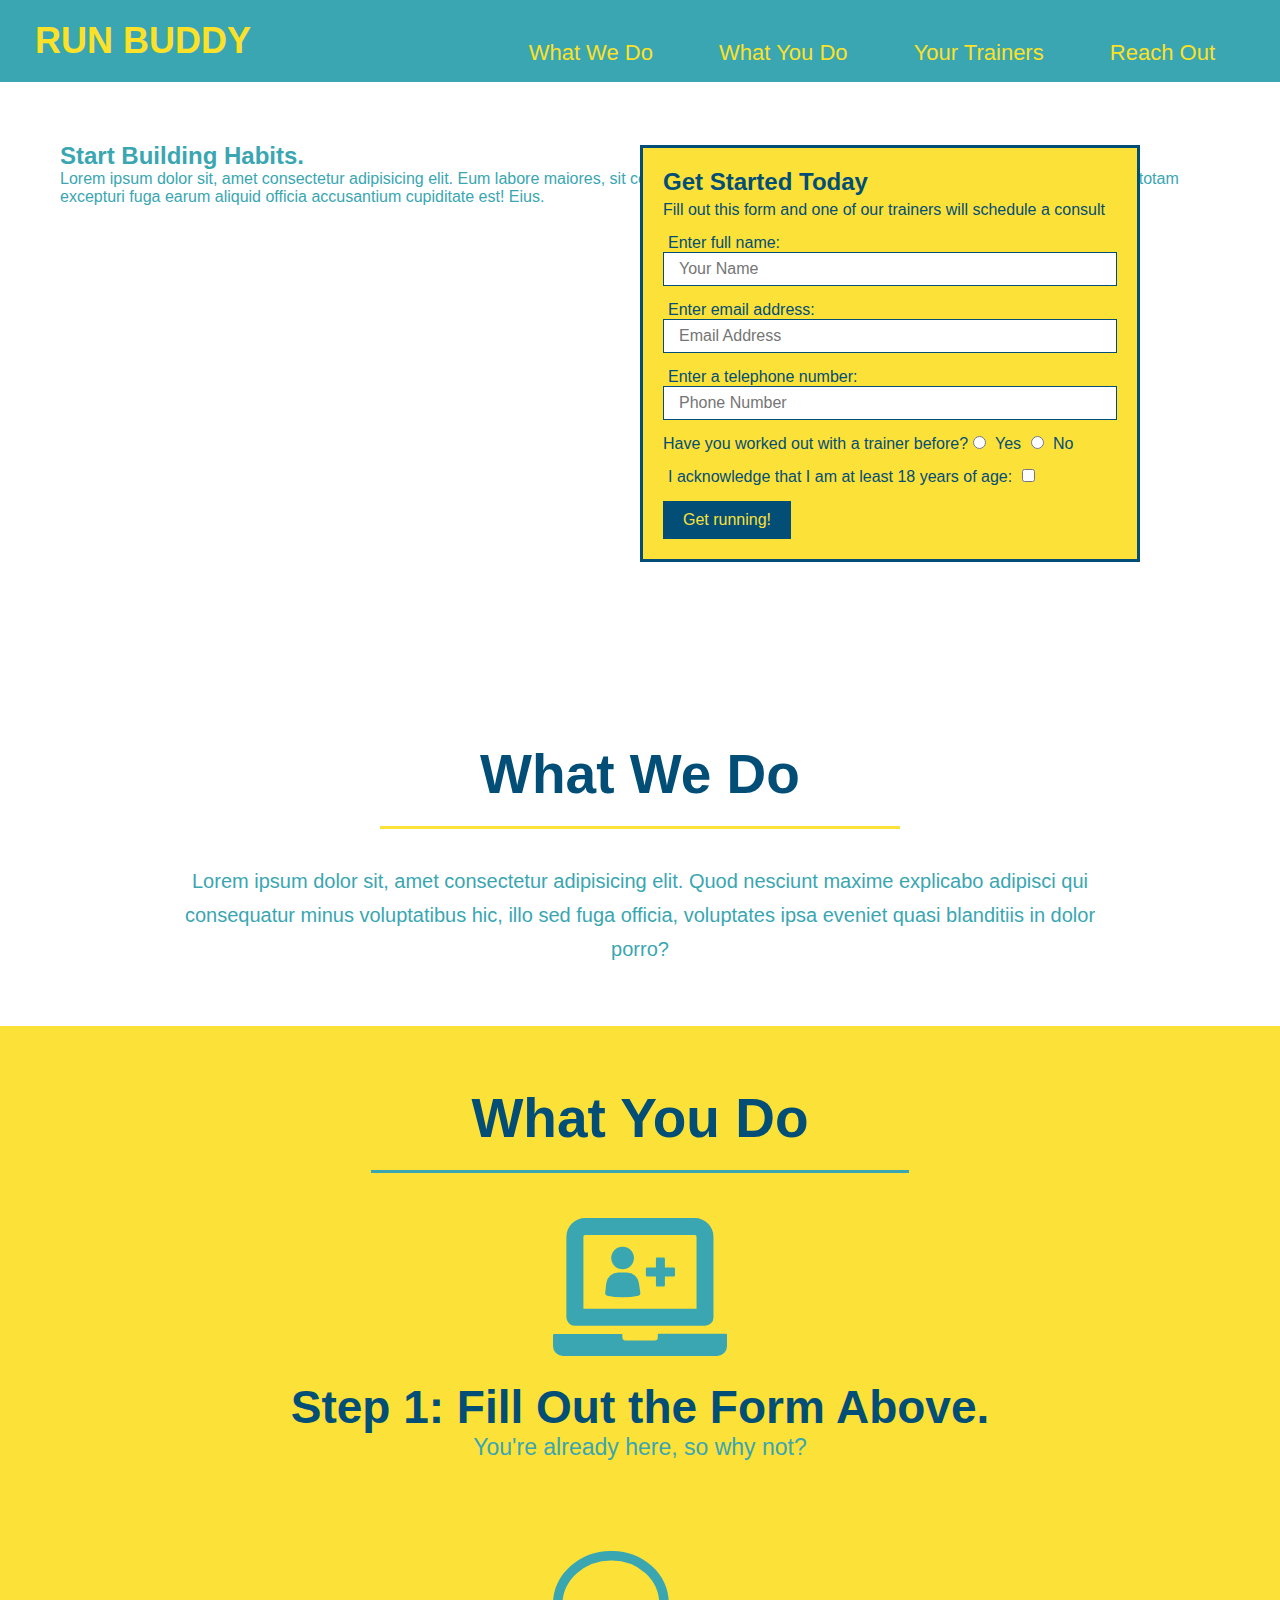
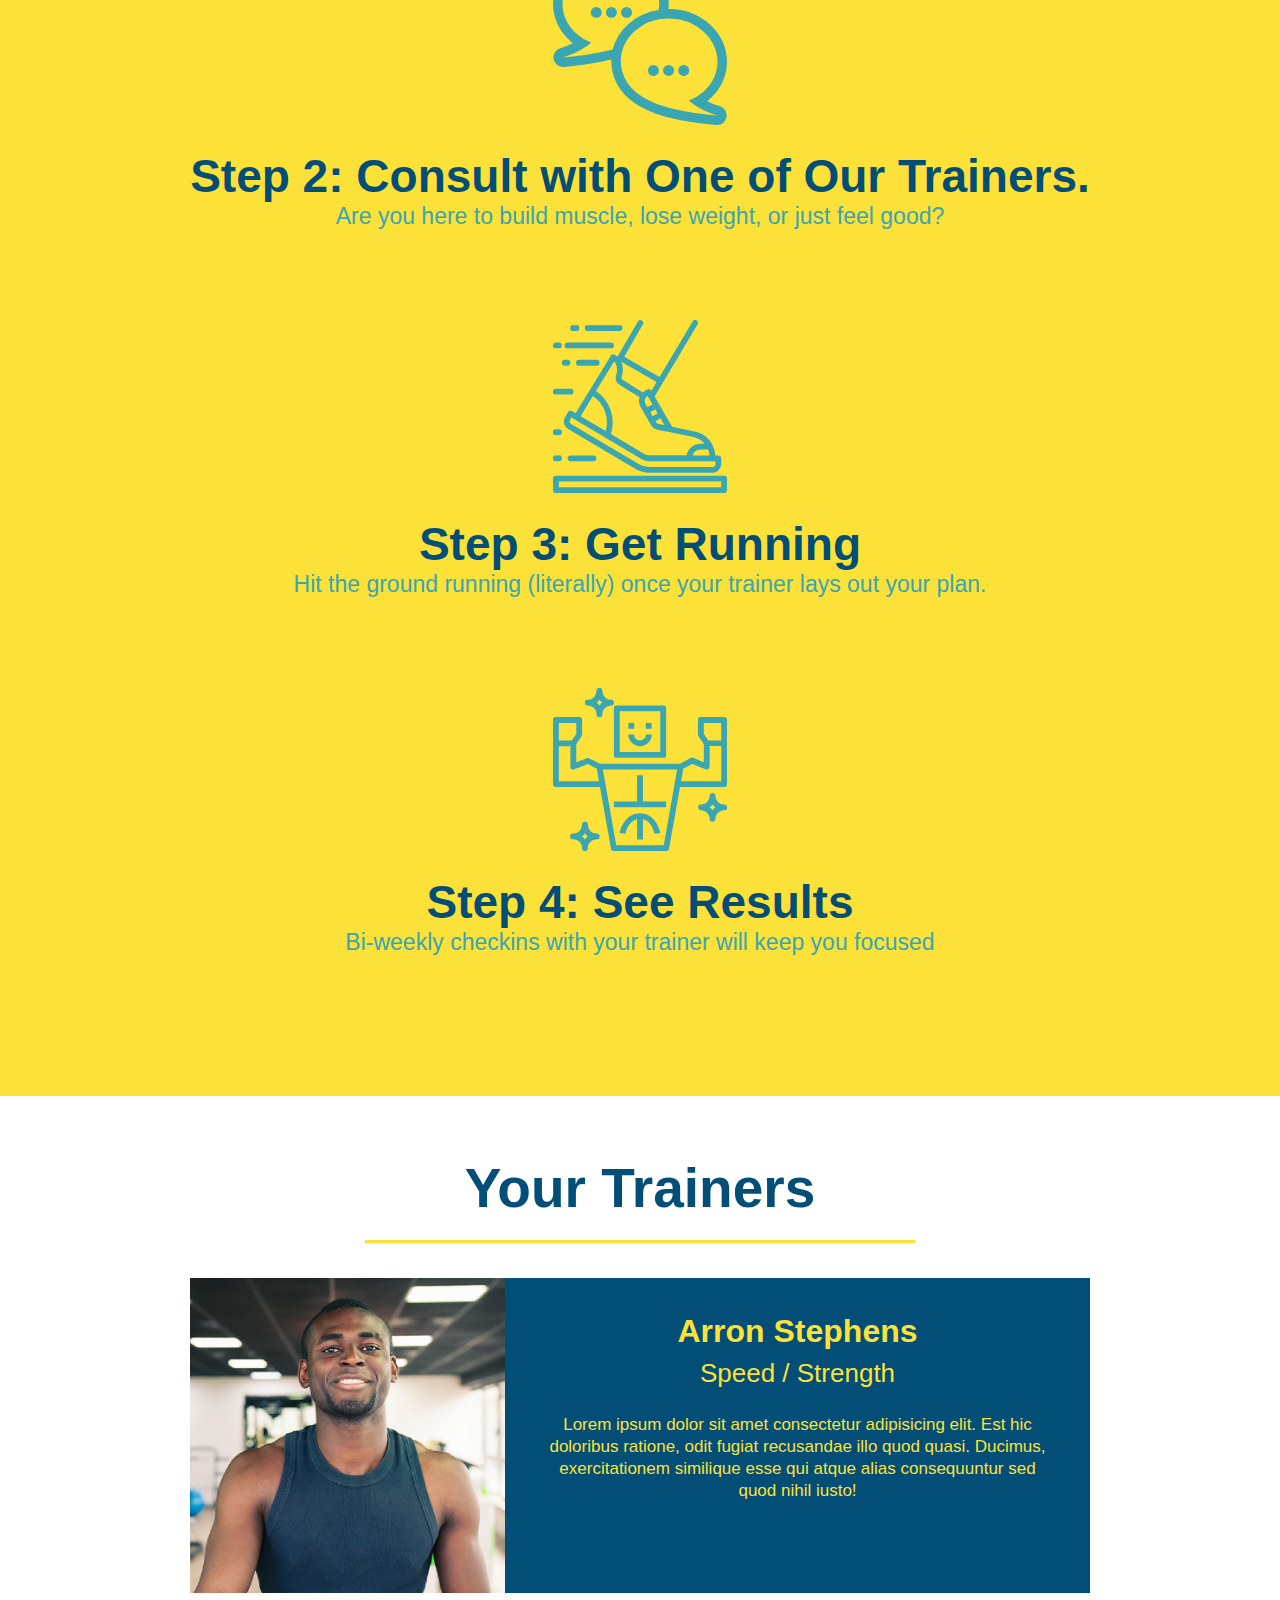
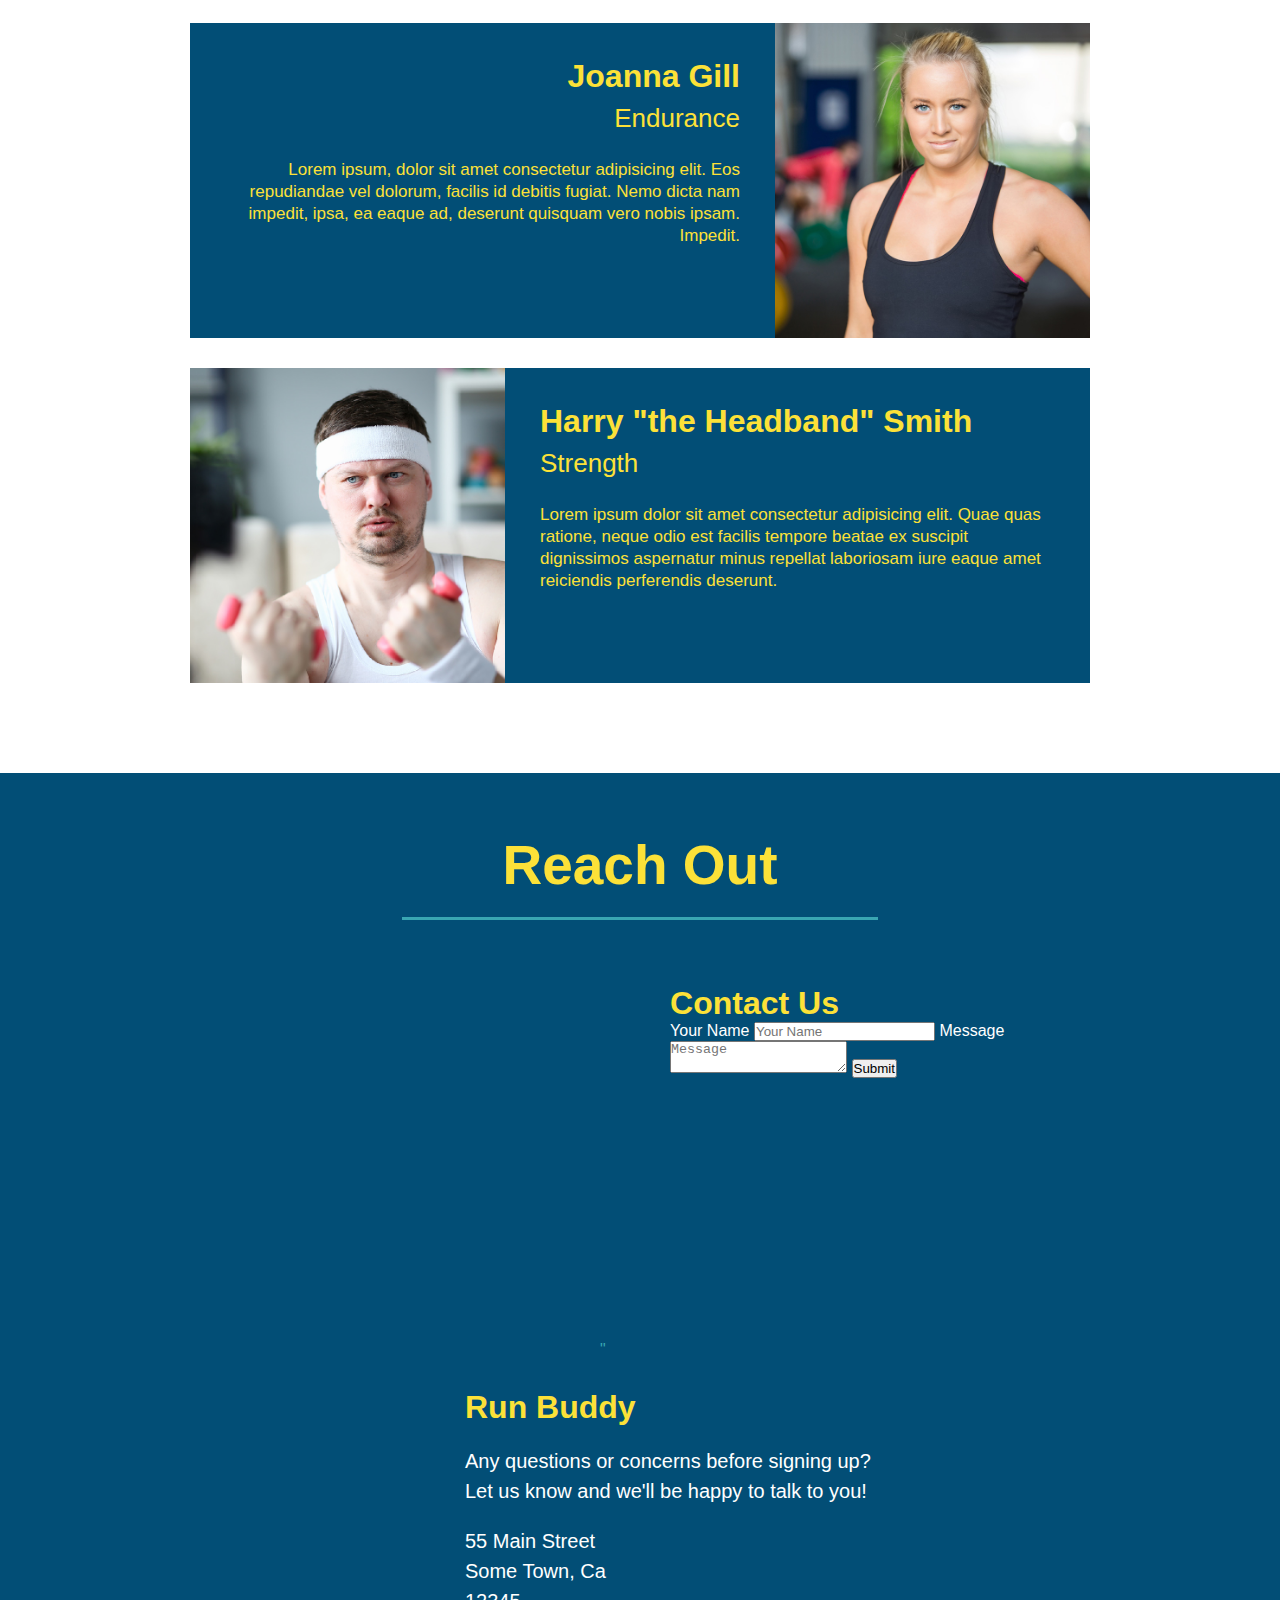
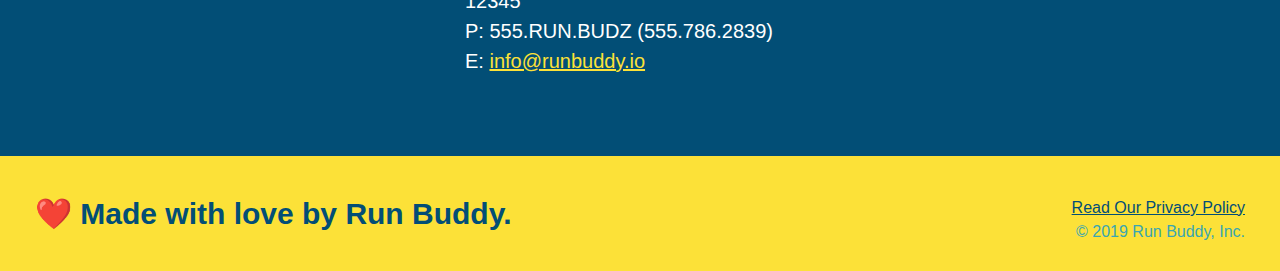
==== index.html @ dce38c67 "add contact form" ====
<!DOCTYPE html>
<html lang="en">   
    <head>
        <link rel="stylesheet" href="style.css"/>
        <meta charset="UTF-8"/>
        <title>Run Buddy</title>
    </head>
    <body>
        <!--navigation-->
        <header>
            
            <h1>
                <a href="/">RUN BUDDY</a>
            </h1>
            <nav>
                <!--unordered list element-->
                <ul>
                    <!--list item element-->
                    <li>
                        <!--anchor element-->
                        <a href="#what-we-do">What We Do</a>
                    </li>
                    <li>
                        <a href ="#what-you-do">What You Do</a>
                    </li>
                    <li>
                        <a href ="#your-trainers">Your Trainers</a>
                    </li>
                    <li>
                        <a href ="#reach-out">Reach Out</a>
                    </li>
                </ul>
            </nav>
        </header>
        <!--hero/jumbotron-->
        <section class="hero">
            <div class="hero-cta">
                <h2>Start Building Habits.</h2>
                <p>
                    Lorem ipsum dolor sit, amet consectetur adipisicing elit. Eum labore maiores, sit consequatur mollitia aut asperiores quis laudantium temporibus minima totam excepturi fuga earum aliquid officia accusantium cupiditate est! Eius.
                </p>
            </div>
           <div class="hero-form">
               <h3>Get Started Today</h3>
               <p>Fill out this form and one of our trainers will schedule a consult</p>
           <!--Add form element-->
                <form>
                    <label for="name">Enter full name:</label>
                    <input type="text" placeholder="Your Name" name="name" id="name" class="form-input"/>
                    <label for="email">Enter email address:</label>
                    <input type="email" placeholder="Email Address" name="email" id="email" class="form-input"/>
                    <label for="phone">Enter a telephone number:</label>
                    <input type="tel" placeholder="Phone Number" name="phone" id="phone" class="form-input"/>
                    <p>
                        Have you worked out with a trainer before?
                        <input type="radio" name="trainer-confirm" id="trainer-yes"/>
                        <label for="trainer-yes">Yes</label>
                        <input type="radio" name="trainer-confirm" id="trainer-no"/>
                        <label for="trainer-no">No</label>
                    </p>
                    <p>
                        <label for="checkbox">
                            I acknowledge that I am at least 18 years of age:
                            </label>
                        <input type="checkbox" name="age-confirm" id="checkbox"/>
                    </p>
                    <button type="submit">
                        Get running!
                    </button>
                </form>
            </div>
        </section>
        <!--end hero-->
      
            <!-- "what we do" section-->
        
            <section id="what-we-do" class="intro">
                <h2 class="section-title primary-border">What We Do</h2> 
                <p>
                    Lorem ipsum dolor sit, amet consectetur adipisicing elit. Quod nesciunt maxime explicabo adipisci qui consequatur minus voluptatibus hic, illo sed fuga officia, voluptates ipsa eveniet quasi blanditiis in dolor porro?
                </p>
            </section>

            <!--"what you do" section -->
            <section id="what-you-do" class="steps">
                <h2 class="section-title secondary-border">What You Do</h2> 
                
                <div>
                    <img src="./assets/step-1.svg" alt=""/>
                    <h3> Step 1: <span>Fill Out the Form Above.</span></h3>
                    <p>You're already here, so why not?</p>
                </div>

                <div>
                    <img src="./assets/step-2.svg" alt=""/>
                    <h3>Step 2: <span>Consult with One of Our Trainers.</span></h3>
                    <p>Are you here to build muscle, lose weight, or just feel good?</p>
                </div>

                <div>
                    <img src="./assets/step-3.svg" alt=""/>
                    <h3>Step 3: <span>Get Running</span></h3>
                    <p>Hit the ground running (literally) once your trainer lays out your plan.</p>
                </div>

                <div>
                    <img src="./assets/step-4.svg" alt=""/>
                    <h3>Step 4: <span>See Results</span></h3>
                    <p>Bi-weekly checkins with your trainer will keep you focused</p>
                </div>
            </section> 
            
            <!--"meet the trainers" section-->
            <section id="your-trainers" class="trainers">
                <h2 class="section-title primary-border">Your Trainers</h2>
            <!--first trainer info-->       
                    <article class="trainer">
                        <img src="assets/trainer-1.jpg" alt="Arron Stephens in his workout clothes, ready to pump iron"/>
                        <div class="trainer-bio">
                            <h3>Arron Stephens</h3>
                            <h4>Speed / Strength</h4>
                            <p>
                                Lorem ipsum dolor sit amet consectetur adipisicing elit. Est hic doloribus ratione, odit fugiat recusandae illo quod quasi. Ducimus, exercitationem similique esse qui atque alias consequuntur sed quod nihil iusto!
                            </p>
                        </div>
                    </article>
            <!--second trainer info-->
            <article class= "trainer">
                <div class="trainer-bio text-right">
                    <h3>Joanna Gill</h3>
                    <h4>Endurance</h4>
                    <p>
                        Lorem ipsum, dolor sit amet consectetur adipisicing elit. Eos repudiandae vel dolorum, facilis id debitis fugiat. Nemo dicta nam impedit, ipsa, ea eaque ad, deserunt quisquam vero nobis ipsam. Impedit.
                    </p>
                </div>
                <img src="assets\trainer-2.jpg" alt="Joanna Gill cooling off after a workout"/>
            </article>
            <!--third trainer info-->
            <article class="trainer">
                <img src="assets/trainer-3.jpg" alt="Harry Smith wearing a headband and lifting comically small pink weights"/>
                <div class="trainer-bio text-left">
                    <h3>Harry "the Headband" Smith</h3>
                    <h4>Strength</h4>
                    <p>
                        Lorem ipsum dolor sit amet consectetur adipisicing elit. Quae quas ratione, neque odio est facilis tempore beatae ex suscipit dignissimos aspernatur minus repellat laboriosam iure eaque amet reiciendis perferendis deserunt.
                    </p>
                </div>
                </article>
            </section> 

            <!--"reach out" section-->
            <section id="reach-out" class="contact">
                <h2 class="section-title secondary-border">Reach Out</h2>
                <div class="contact-info">
                    <iframe 
                    src="https://www.google.com/maps/embed?pb=!1m18!1m12!1m3!1d13211.128289835095!2d-117.5996784687539!3d34.12632845216694!2m3!1f0!2f0!3f0!3m2!1i1024!2i768!4f13.1!3m3!1m2!1s0x80c3365e06929443%3A0x2c8119201c58106f!2s9821%20Yale%20Dr%2C%20Rancho%20Cucamonga%2C%20CA%2091701!5e0!3m2!1sen!2sus!4v1633210076473!5m2!1sen!2sus" 
                    width="400" 
                    height="400" 
                    style="border:0;" 
                    allowfullscreen="" 
                    loading="lazy">
                    </iframe>"
                <div class="contact-form">
                    <h3>Contact Us</h3>
                    <form>
                        <label for="contact-name">Your Name</label>
                        <input type="text" id="contact-name" placeholder="Your Name"/>

                        <label for ="contact-message">Message</label>
                        <textarea id="contact-message" placeholder ="Message"></textarea>

                        <button type="submit">Submit</button>
                    </form>
                </div>
                <div>
                    <h3>Run Buddy</h3>
                    <p>
                        Any questions or concerns before signing up?
                        <br/>
                        Let us know and we'll be happy to talk to you!
                    </p>
                        <address>
                            55 Main Street <br />
                            Some Town, Ca <br />
                            12345 <br />
                            P: 555.RUN.BUDZ (555.786.2839)<br />
                            E: <a href="mailto:info@runbuddy.io">info@runbuddy.io</a>
                        </address>
                    </div>
                </div>
            </section>

        <!--footer-->
        <footer>
            <h2>❤️ Made with love by Run Buddy.</h2>

           <div>
               <a href="./privacy-policy.html">Read Our Privacy Policy</a><br/>
               &copy; 2019 Run Buddy, Inc.
            </div> 
            
        </footer>
    </body>
</html>
---- style.css ----
* {
    margin: 0;
    padding: 0;
    box-sizing: border-box;
}

body {
    font-family: Arial, Helvetica, sans-serif;
    color: #39a6b2
}

header {
    padding: 20px 35px;
    background-color: #39a6b2;
}

header {
    font-weight: bold;
    font-size: 36px;
    color: #fce138;
    margin: 0;
}

header a {
    color: #fce138;
}   

header a {
    text-decoration: none;
    color: #fce128;
}

header nav {
    float: right;
    margin: 7px 0;
}

header nav ul li {
    display: inline;
}

header nav ul li {
    margin: 0 30px;
    font-weight: lighter;
    font-size: 22px;
}

header h1 {
    font-weight: bold;
    font-size: 36px;
    color: #fce138;
    margin: 0;
    display: inline;
}

footer {
    background: #fce138;
    width: 100%; 
    padding: 40px 35px;
}

footer h2 {
    display: inline;
    color: #024e76;
    font-size: 30px;
    margin: 0;
}

footer div {
    float: right;
    line-height: 1.5;
    text-align: right;
}

footer a{
    color: #024e76;
}

section {
    padding: 60px;
   
}

/* hero style start */
.hero {
    background-image: url("../run-buddy/assets/hero-bg.jpg");
    height: 600px;
    background-size: cover;
    background-position: center;
    position: relative;
}
/* hero style end*/ 

.hero-form {
    border: solid 3px #024e76;
    background-color: #fce138;
    padding: 20px;
    width: 500px;
    color: #024e76;
    position:absolute;
    bottom: 120px;
    right: 140px;
}

h3 {
    font-size: 24px;
    margin: 0px;
}

.hero-form p {
    margin: 5px 0 15px 0;
}

.form-input {
    border: 1px solid #024e76;
    display: block;
    padding: 7px 15px;
    font-size: 16px;
    color: #024e76;
    width: 100%;
    margin-bottom: 15px;
}

.hero-form label {
    margin: 0 5px;
}

.hero-form button {
    color: #fce138;
    background-color: #024e76;
    border: none;
    padding: 10px 20px;
    font-size: 16px;
}

.intro {
    text-align: center;
}

.intro p {
    line-height: 1.7;
    color: #39a6b2;
    width: 80%;
    font-size: 20px;
    margin: 0 auto;
}

.steps {
    text-align: center;
    background: #fce138;
}

.section-title {
    font-size: 55px;
    color: #024e76;
    margin-bottom: 35px;
    padding: 0 100px 20px 100px;
    display: inline-block;
    border-bottom: 3px solid;
}

.primary-border {
    border-color: #fce138;
}

.secondary-border {
    border-color: #39a6b2;
}

.steps div {
    margin-bottom: 80px;
}

.steps img {
    width: 15%;
    margin: 10px 0;
}

.steps h3 {
    color: #024e76;
    font-size: 46px;
    margin-top: 10px;
}

.steps p {
    color: #39a6b2;
    font-size: 23px;
}

.steps span {
    font size- 38px;
}

.trainers {
    text-align: center;
}

.trainer {
    width: 900px;
    margin: 0 auto 30px auto;
    background: #024e76;
    color: #fce138;
    overflow: auto;
}

.trainer img {
    width:35%;
    float:left;
}

.trainer-bio {
    padding: 35px;
    float: left;
    width: 65%;
}

.text-left {
    text-align: left;
}

.text-right {
    text-align: right;
}

.trainer-bio h3 {
    font-size: 32px;
    margin-bottom: 8px;
}

.trainer-bio h4 {
    font-weight: lighter;
    font-size: 26px;
    margin-bottom: 25px;
}

.trainer-bio p {
    font-size: 17px;
    line-height: 1.3;
}
/* reach out section */
.contact {
    text-align: center;
    background-color: #024e76;
}

.contact h2 {
    color: #fce138;
}

.contact-info iframe {
    width: 400px;
    height: 400px;
}

.contact-info div {
    width: 410px;
    display: inline-block;
    vertical-align: top;
    text-align: left;
    margin: 30px 0 0 60px;
    color: white;
}

.contact-info h3 {
    color: #fce138;
    font-size: 32px;
}

.contact-info p,
.contact-info address {
    margin: 20px 0;
    line-height: 1.5;
    font-size: 20px;
    font-style: normal;
}

.contact-info a {
    color:#fce138;
}
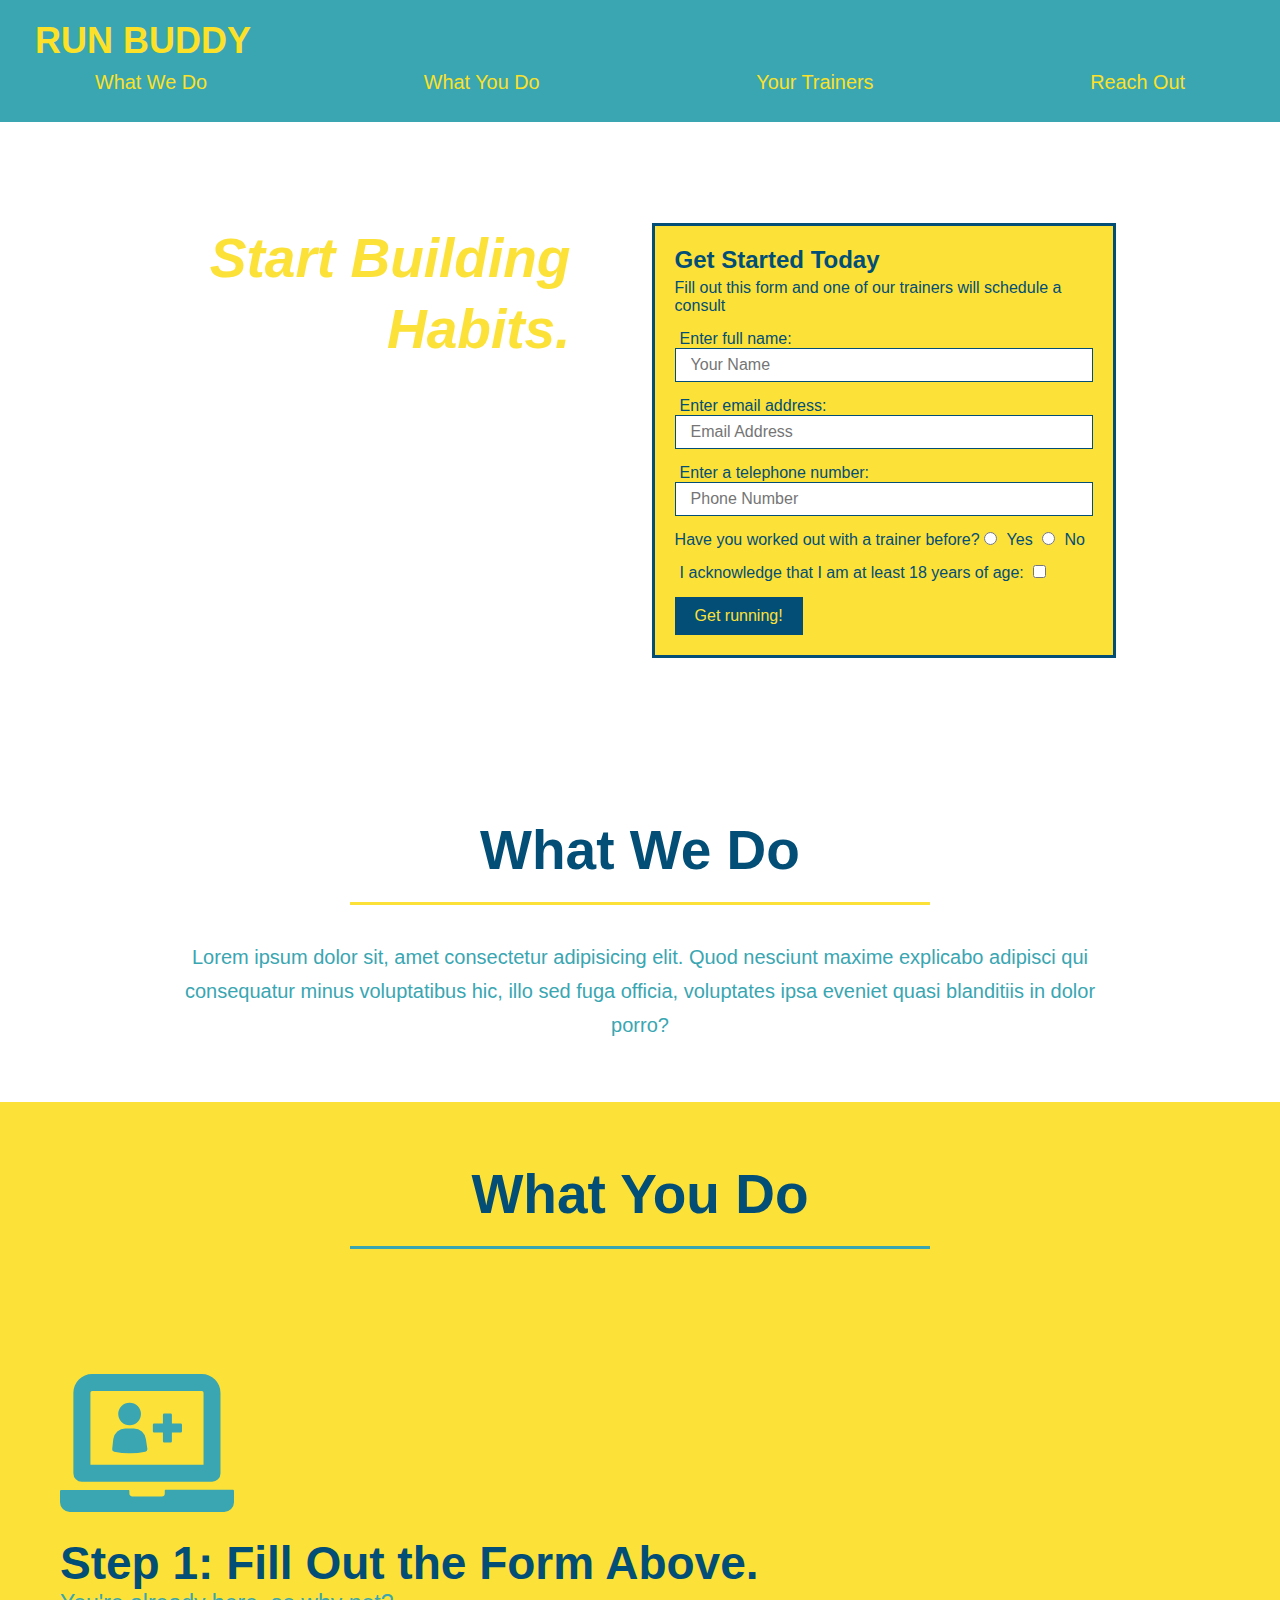
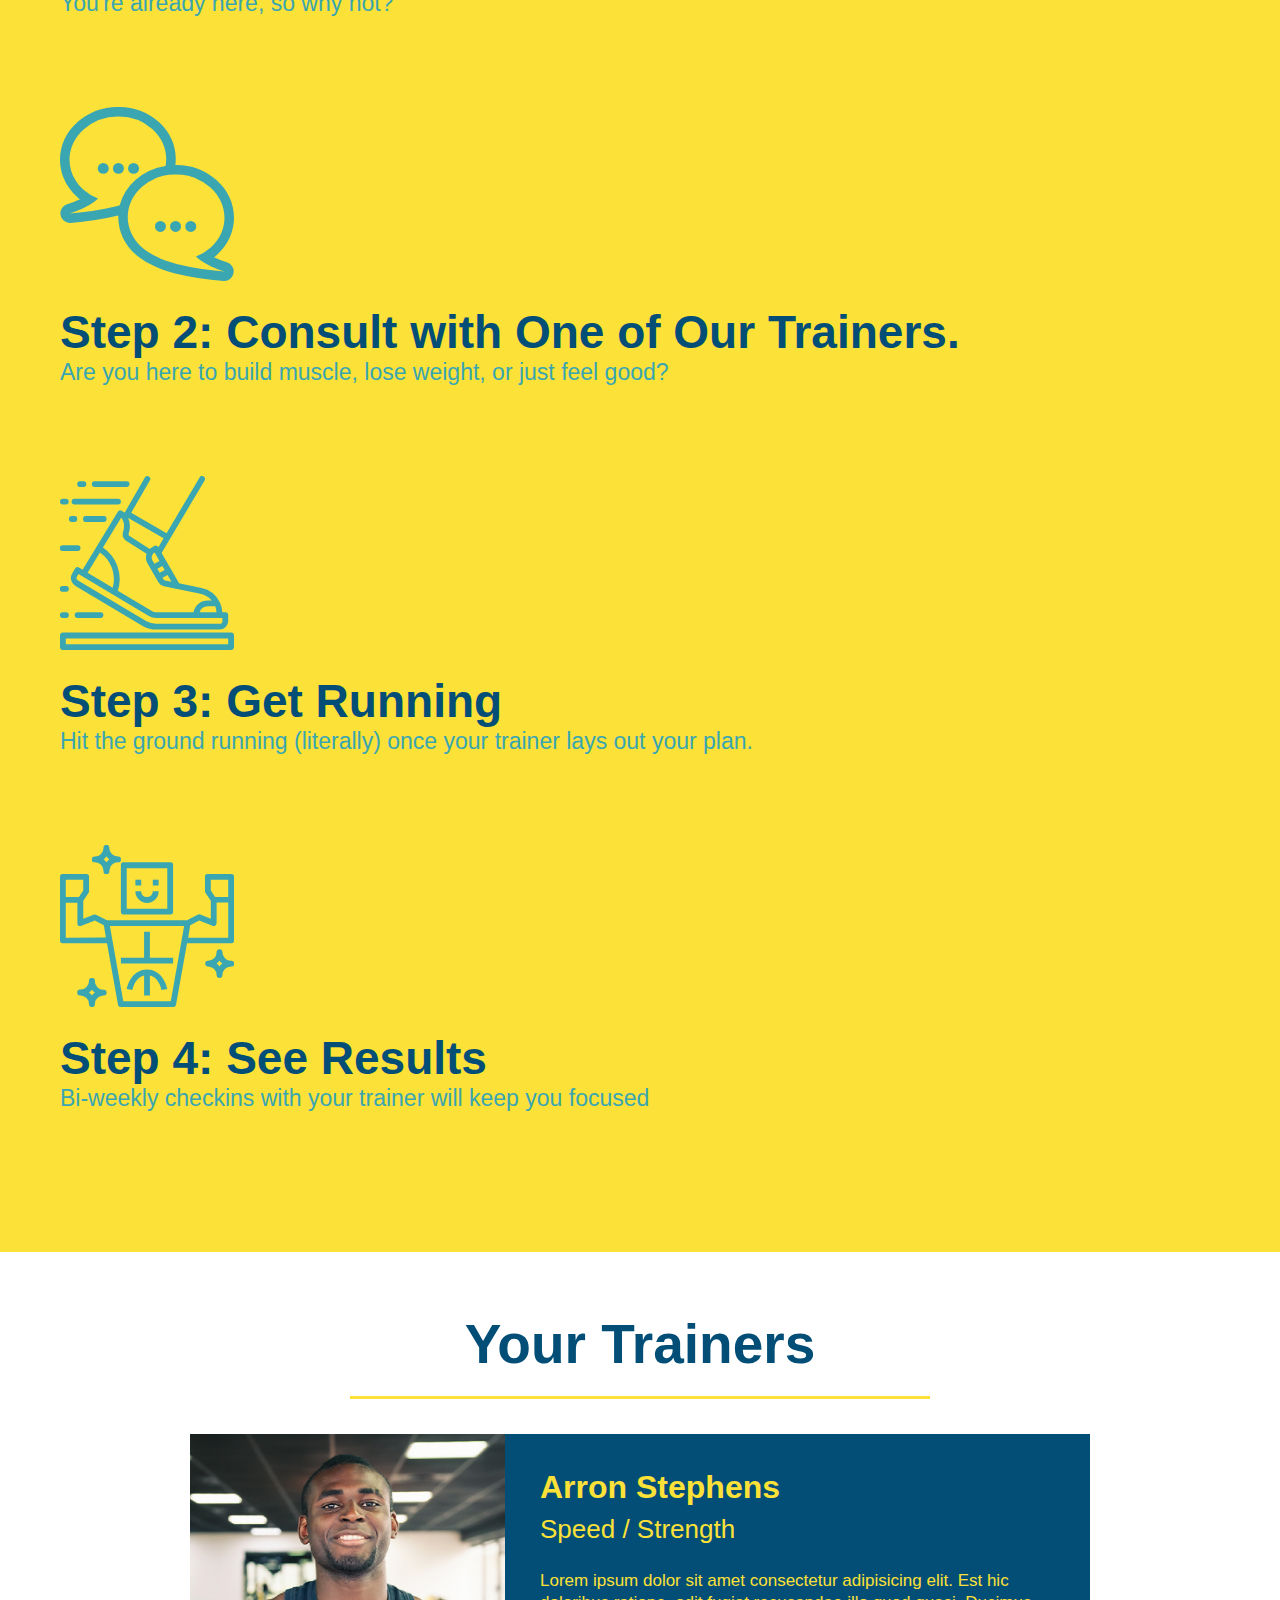
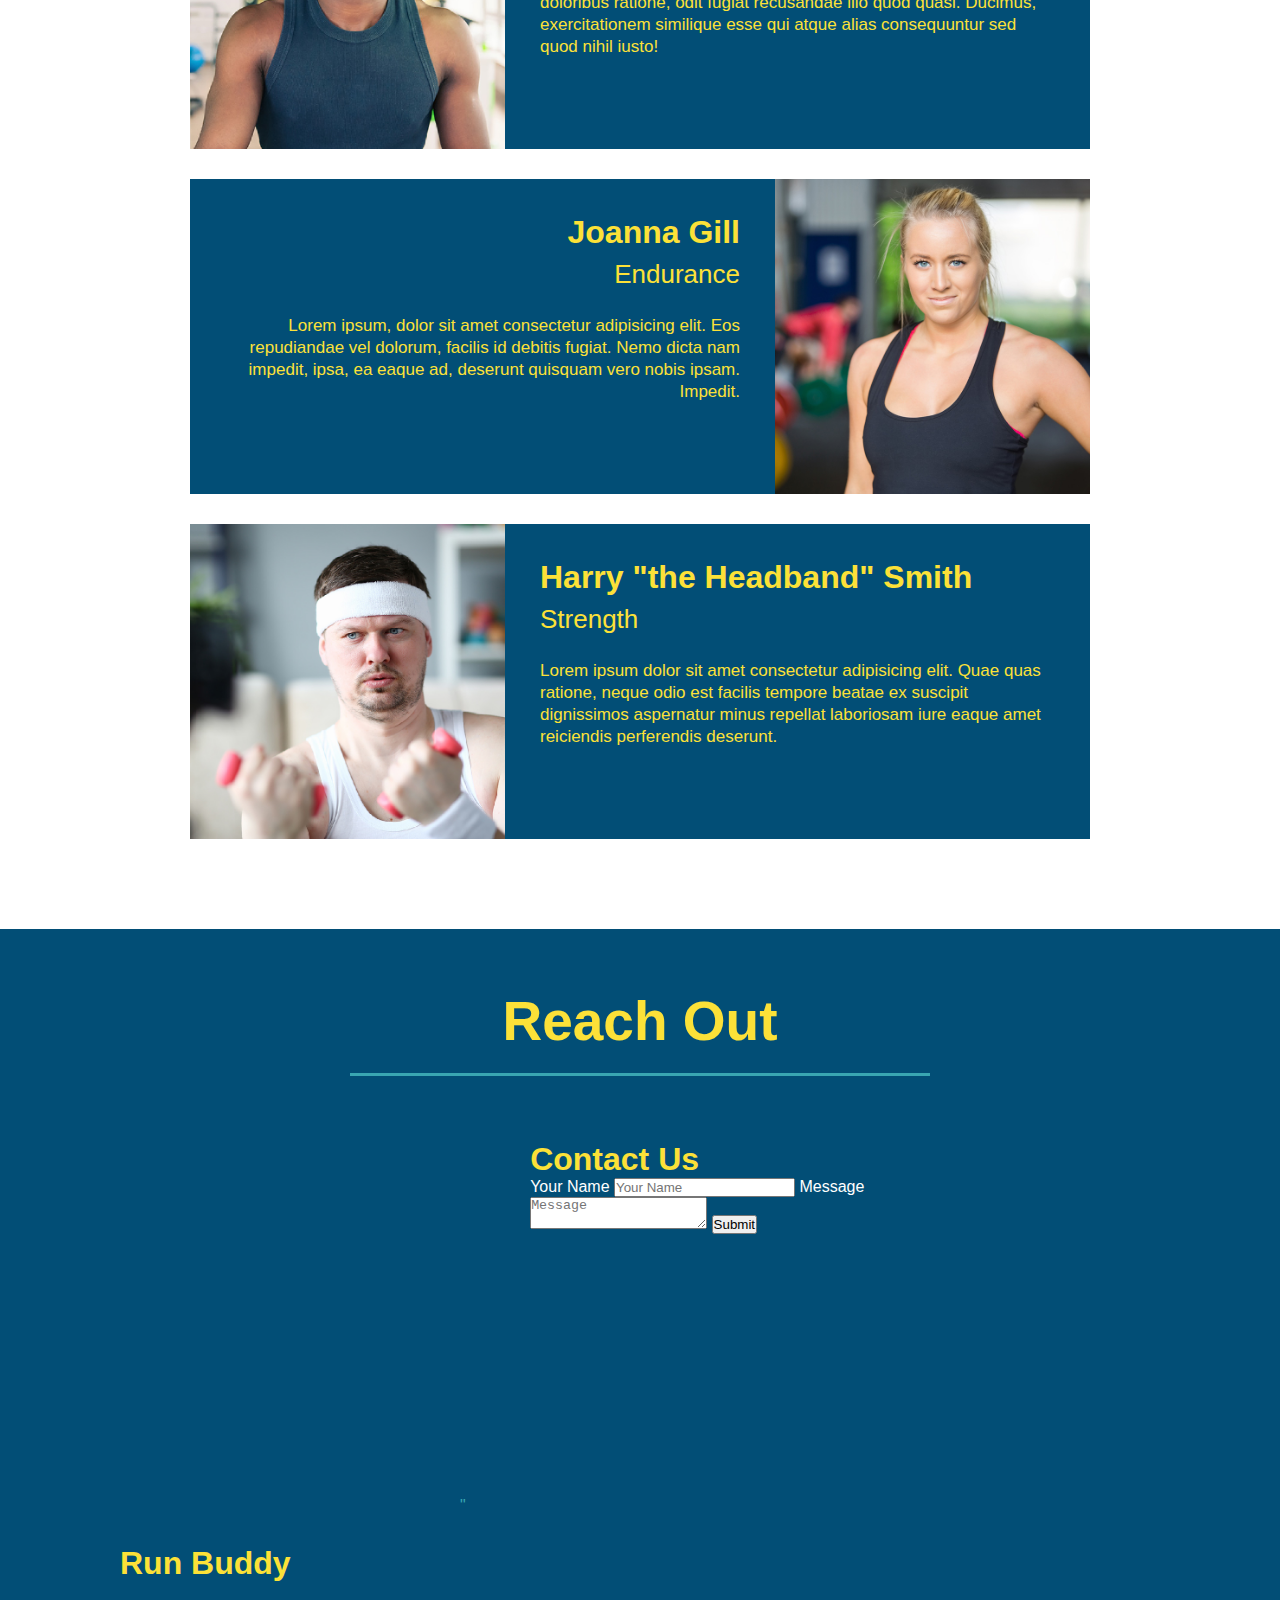
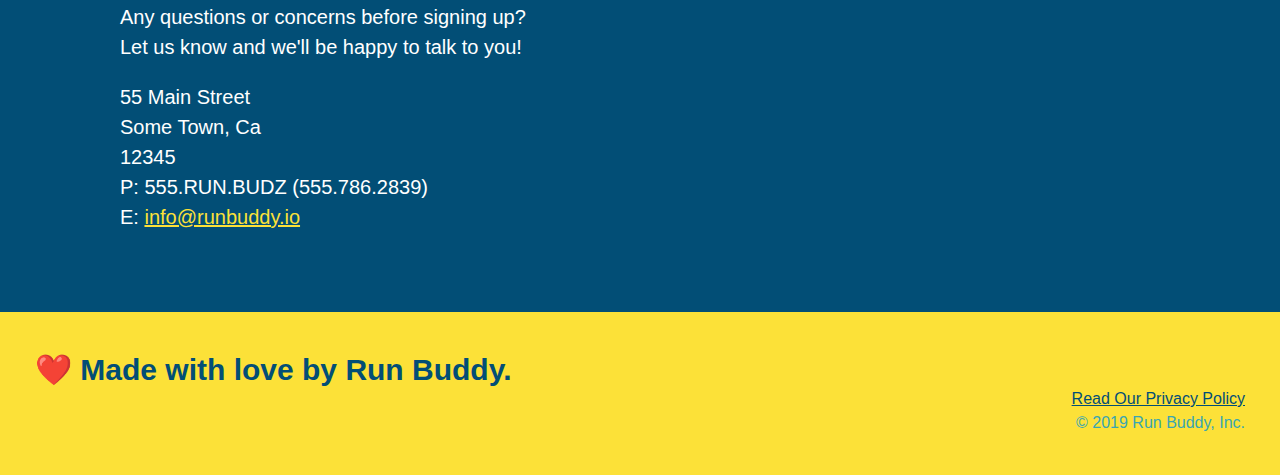
==== commit f78930ae: "add flexbox for h2" ====
--- a/index.html
+++ b/index.html
@@ -35,7 +35,7 @@
         <!--hero/jumbotron-->
         <section class="hero">
             <div class="hero-cta">
-                <h2>Start Building Habits.</h2>
+                    <h2>Start Building Habits.</h2>
                 <p>
                     Lorem ipsum dolor sit, amet consectetur adipisicing elit. Eum labore maiores, sit consequatur mollitia aut asperiores quis laudantium temporibus minima totam excepturi fuga earum aliquid officia accusantium cupiditate est! Eius.
                 </p>
@@ -75,16 +75,21 @@
             <!-- "what we do" section-->
         
             <section id="what-we-do" class="intro">
-                <h2 class="section-title primary-border">What We Do</h2> 
-                <p>
-                    Lorem ipsum dolor sit, amet consectetur adipisicing elit. Quod nesciunt maxime explicabo adipisci qui consequatur minus voluptatibus hic, illo sed fuga officia, voluptates ipsa eveniet quasi blanditiis in dolor porro?
-                </p>
+                <div class="flex-row">
+                    <h2 class="section-title primary-border">What We Do</h2> 
+                </div>
+                <div class="flex-row">
+                    <p>
+                        Lorem ipsum dolor sit, amet consectetur adipisicing elit. Quod nesciunt maxime explicabo adipisci qui consequatur minus voluptatibus hic, illo sed fuga officia, voluptates ipsa eveniet quasi blanditiis in dolor porro?
+                    </p>
+                </div>
             </section>
 
             <!--"what you do" section -->
             <section id="what-you-do" class="steps">
+                <div class="flex-row">
                 <h2 class="section-title secondary-border">What You Do</h2> 
-                
+                </div>
                 <div>
                     <img src="./assets/step-1.svg" alt=""/>
                     <h3> Step 1: <span>Fill Out the Form Above.</span></h3>
@@ -112,7 +117,9 @@
             
             <!--"meet the trainers" section-->
             <section id="your-trainers" class="trainers">
+                <div class="flex-row">
                 <h2 class="section-title primary-border">Your Trainers</h2>
+                </div>
             <!--first trainer info-->       
                     <article class="trainer">
                         <img src="assets/trainer-1.jpg" alt="Arron Stephens in his workout clothes, ready to pump iron"/>
@@ -150,7 +157,9 @@
 
             <!--"reach out" section-->
             <section id="reach-out" class="contact">
-                <h2 class="section-title secondary-border">Reach Out</h2>
+                <div class="flex-row">
+                    <h2 class="section-title secondary-border">Reach Out</h2>
+                </div>
                 <div class="contact-info">
                     <iframe 
                     src="https://www.google.com/maps/embed?pb=!1m18!1m12!1m3!1d13211.128289835095!2d-117.5996784687539!3d34.12632845216694!2m3!1f0!2f0!3f0!3m2!1i1024!2i768!4f13.1!3m3!1m2!1s0x80c3365e06929443%3A0x2c8119201c58106f!2s9821%20Yale%20Dr%2C%20Rancho%20Cucamonga%2C%20CA%2091701!5e0!3m2!1sen!2sus!4v1633210076473!5m2!1sen!2sus" 
--- a/style.css
+++ b/style.css
@@ -12,6 +12,8 @@
 header {
     padding: 20px 35px;
     background-color: #39a6b2;
+    justify-content: space-between;
+    flex-wrap: wrap;
 }
 
 header {
@@ -19,6 +21,7 @@
     font-size: 36px;
     color: #fce138;
     margin: 0;
+    
 }
 
 header a {
@@ -31,12 +34,15 @@
 }
 
 header nav {
-    float: right;
     margin: 7px 0;
 }
 
-header nav ul li {
-    display: inline;
+header nav ul {
+    display: flex;
+    flex-wrap: wrap;
+    justify-content: space-between;
+    align-items: center;
+    list-style: none;
 }
 
 header nav ul li {
@@ -45,12 +51,18 @@
     font-size: 22px;
 }
 
+header nav ul li a {
+    margin: 0 30px;
+    font-weight: lighter;
+    font-size: 1.55vw;
+}
+
 header h1 {
     font-weight: bold;
     font-size: 36px;
     color: #fce138;
     margin: 0;
-    display: inline;
+    display: flex; 
 }
 
 footer {
@@ -60,14 +72,15 @@
 }
 
 footer h2 {
-    display: inline;
+    display: flex;
+    justify-content: space-between;
+    flex-wrap: wrap;    
     color: #024e76;
     font-size: 30px;
     margin: 0;
 }
 
 footer div {
-    float: right;
     line-height: 1.5;
     text-align: right;
 }
@@ -83,11 +96,12 @@
 
 /* hero style start */
 .hero {
-    background-image: url("../run-buddy/assets/hero-bg.jpg");
-    height: 600px;
+    background-image: url("../run-buddy/assets/hero-bg.jpg"); 
     background-size: cover;
     background-position: center;
-    position: relative;
+    display: flex;
+    justify-content: center;
+    flex-wrap: wrap;
 }
 /* hero style end*/ 
 
@@ -95,11 +109,9 @@
     border: solid 3px #024e76;
     background-color: #fce138;
     padding: 20px;
-    width: 500px;
-    color: #024e76;
-    position:absolute;
-    bottom: 120px;
-    right: 140px;
+    color: #024e76;
+    width: 40%;
+    margin: 3.5%;
 }
 
 h3 {
@@ -133,8 +145,19 @@
     font-size: 16px;
 }
 
-.intro {
-    text-align: center;
+.hero-cta {
+    width: 35%;
+    text-align: right;
+    margin: 3.5%;
+    color: #fff;
+    font-size: 18px;
+    line-height: 1.3;
+}
+
+.hero-cta h2 {
+    font-style: italic;
+    font-size: 55px;
+    color: #fce138;
 }
 
 .intro p {
@@ -143,20 +166,21 @@
     width: 80%;
     font-size: 20px;
     margin: 0 auto;
+    text-align: center;
 }
 
 .steps {
-    text-align: center;
     background: #fce138;
 }
 
 .section-title {
     font-size: 55px;
     color: #024e76;
-    margin-bottom: 35px;
-    padding: 0 100px 20px 100px;
-    display: inline-block;
     border-bottom: 3px solid;
+    padding-bottom: 20px;
+    text-align: center;
+    margin: 0 auto 35px auto;
+    width: 50%;
 }
 
 .primary-border {
@@ -192,7 +216,7 @@
 }
 
 .trainers {
-    text-align: center;
+
 }
 
 .trainer {
@@ -239,7 +263,6 @@
 }
 /* reach out section */
 .contact {
-    text-align: center;
     background-color: #024e76;
 }
 
@@ -276,4 +299,8 @@
 
 .contact-info a {
     color:#fce138;
+}
+
+.flex-row {
+    display:flex;
 }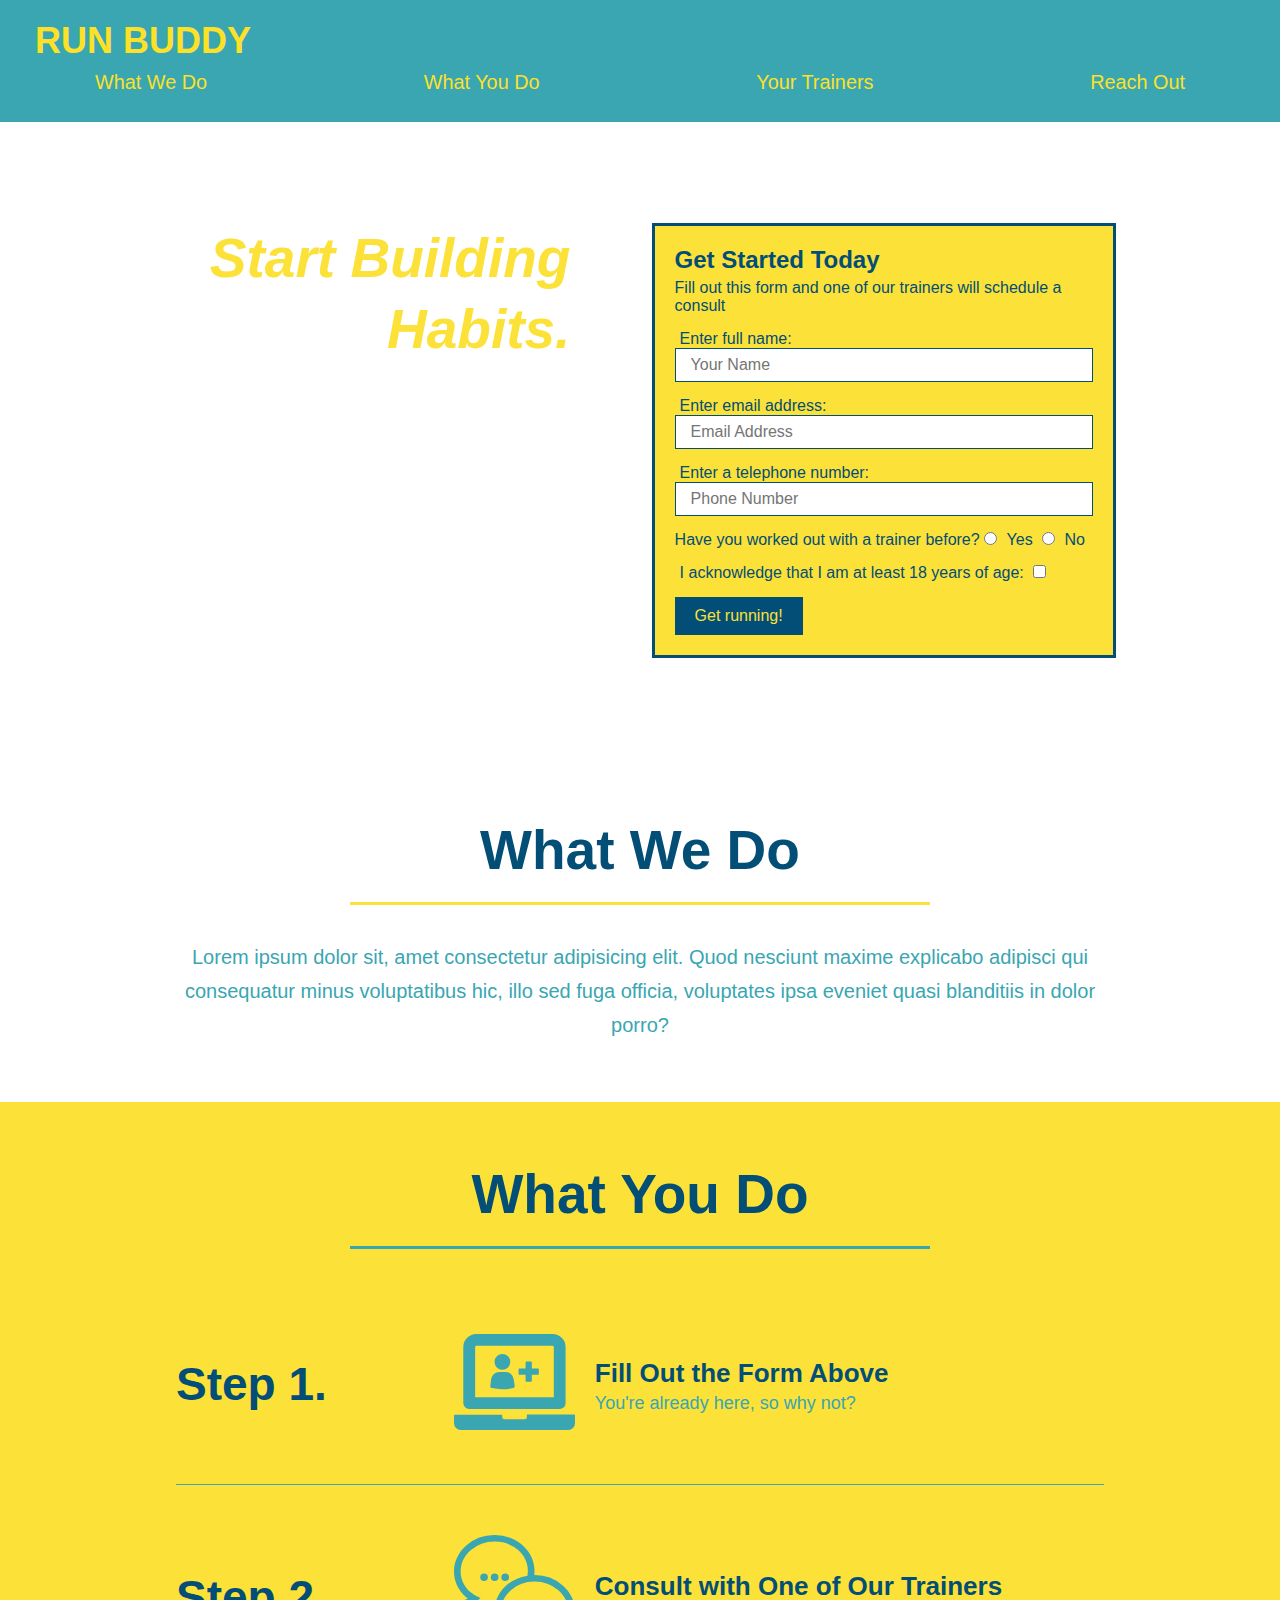
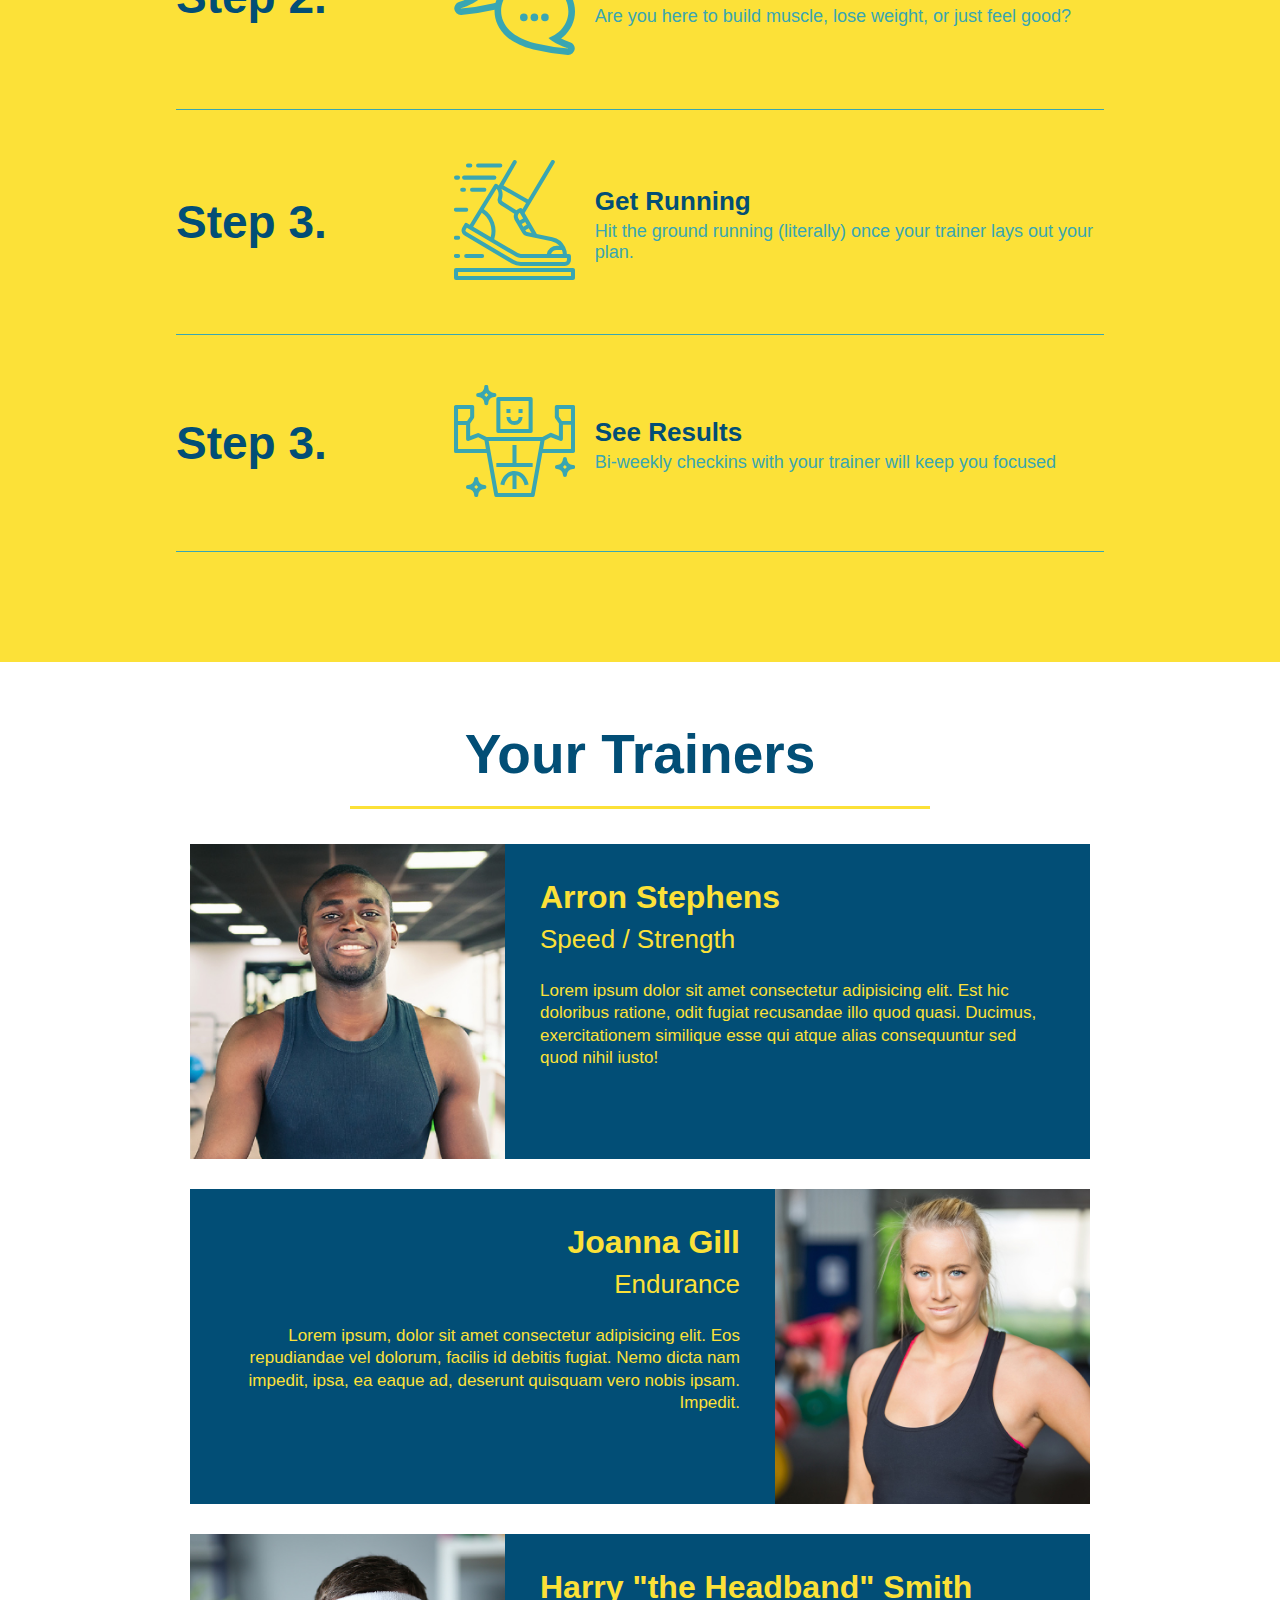
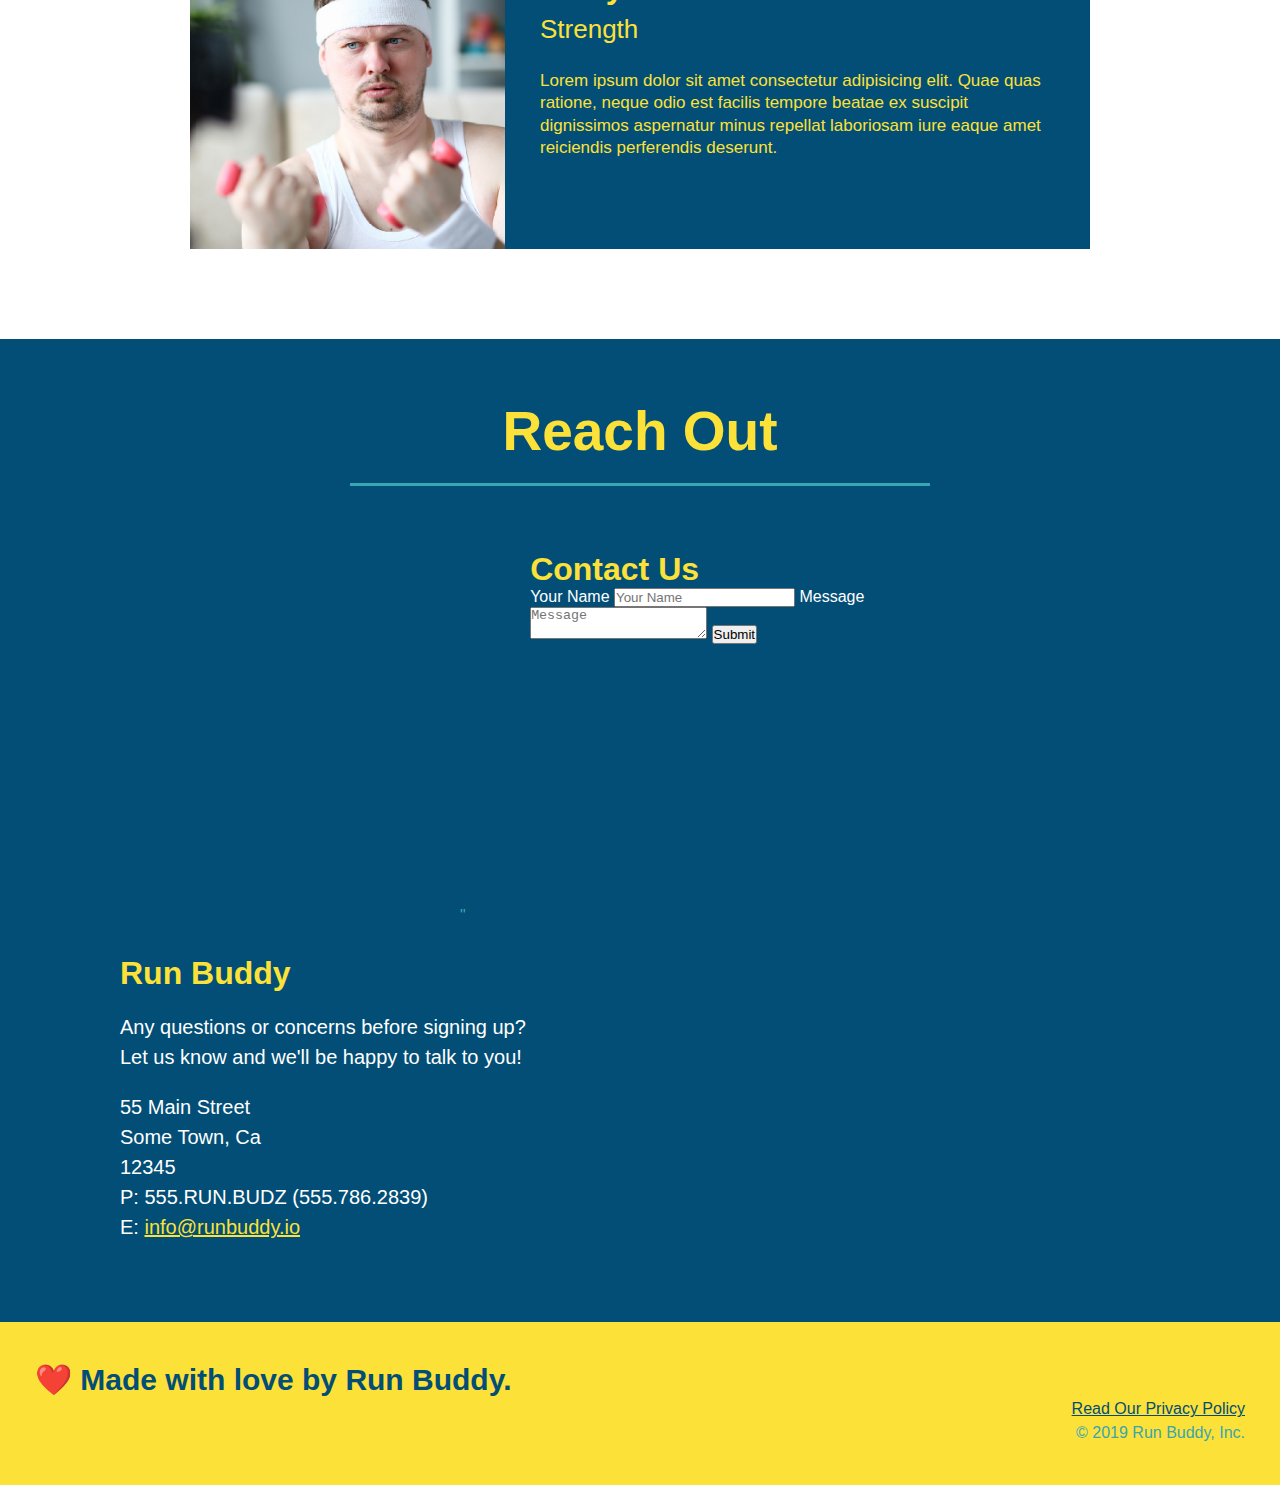
==== commit 8d4cd78f: "add flexbox to the steps" ====
--- a/index.html
+++ b/index.html
@@ -91,28 +91,62 @@
                 <h2 class="section-title secondary-border">What You Do</h2> 
                 </div>
                 <div>
-                    <img src="./assets/step-1.svg" alt=""/>
-                    <h3> Step 1: <span>Fill Out the Form Above.</span></h3>
-                    <p>You're already here, so why not?</p>
-                </div>
-
-                <div>
-                    <img src="./assets/step-2.svg" alt=""/>
-                    <h3>Step 2: <span>Consult with One of Our Trainers.</span></h3>
-                    <p>Are you here to build muscle, lose weight, or just feel good?</p>
-                </div>
-
-                <div>
-                    <img src="./assets/step-3.svg" alt=""/>
-                    <h3>Step 3: <span>Get Running</span></h3>
-                    <p>Hit the ground running (literally) once your trainer lays out your plan.</p>
-                </div>
-
-                <div>
-                    <img src="./assets/step-4.svg" alt=""/>
-                    <h3>Step 4: <span>See Results</span></h3>
-                    <p>Bi-weekly checkins with your trainer will keep you focused</p>
-                </div>
+                    <div class="step">
+                        <h3>Step 1.</h3>
+                        <div class="step-info">
+                        <div class="step-img">
+                             <img src="./assets/step-1.svg" alt=""/>
+                        </div>
+                        <div class="step-text">
+                            <h4>Fill Out the Form Above</h4>
+                            <p>You're already here, so why not?</p>
+                        </div>
+                     </div>
+                  </div>
+                </div>
+                <div>
+                    <div class="step">
+                        <h3>Step 2.</h3>
+                        <div class="step-info">
+                        <div class="step-img">
+                             <img src="./assets/step-2.svg" alt=""/>
+                        </div>
+                        <div class="step-text">
+                            <h4>Consult with One of Our Trainers</h4>
+                            <p>Are you here to build muscle, lose weight, or just feel good?</p>
+                        </div>
+                     </div>
+                  </div>
+                </div>
+
+                <div>
+                    <div class="step">
+                        <h3>Step 3.</h3>
+                        <div class="step-info">
+                        <div class="step-img">
+                             <img src="./assets/step-3.svg" alt=""/>
+                        </div>
+                        <div class="step-text">
+                            <h4>Get Running</h4>
+                            <p>Hit the ground running (literally) once your trainer lays out your plan.</p>
+                        </div>
+                     </div>
+                  </div>
+                </div>
+                <div>
+                    <div class="step">
+                        <h3>Step 3.</h3>
+                        <div class="step-info">
+                        <div class="step-img">
+                             <img src="./assets/step-4.svg" alt=""/>
+                        </div>
+                        <div class="step-text">
+                            <h4>See Results</h4>
+                            <p>Bi-weekly checkins with your trainer will keep you focused</p>
+                        </div>
+                     </div>
+                  </div>
+                 </div>
             </section> 
             
             <!--"meet the trainers" section-->
--- a/style.css
+++ b/style.css
@@ -191,32 +191,52 @@
     border-color: #39a6b2;
 }
 
-.steps div {
-    margin-bottom: 80px;
-}
-
-.steps img {
-    width: 15%;
-    margin: 10px 0;
-}
-
-.steps h3 {
+.step h3 {
     color: #024e76;
     font-size: 46px;
-    margin-top: 10px;
-}
-
-.steps p {
+    flex: 1 30%;
+}
+
+.step-text p {
     color: #39a6b2;
-    font-size: 23px;
-}
-
-.steps span {
-    font size- 38px;
-}
-
-.trainers {
-
+    font-size: 18px;
+}
+
+.step-text h4 {
+    font-size: 26px;
+    line-height: 1.5;
+    color: #024e76;
+}
+
+.step {
+    margin: 50px auto;
+    padding-bottom: 50px;
+    width: 80%;
+    border-bottom: 1px solid #39a6b2;
+    display: flex;
+    flex-wrap: wrap;
+    align-items: center;
+    justify-content: space-between;
+}
+
+.step-info {
+    flex: 2 70%;
+    display: flex;
+    flex-wrap: wrap;
+    align-items: center;
+}
+
+.step-img {
+    flex: 1 12%;
+    margin-right: 20px;
+}
+
+.step-text {
+    flex: 12;
+}
+
+.step-img img {
+    max-width: 100%;
 }
 
 .trainer {
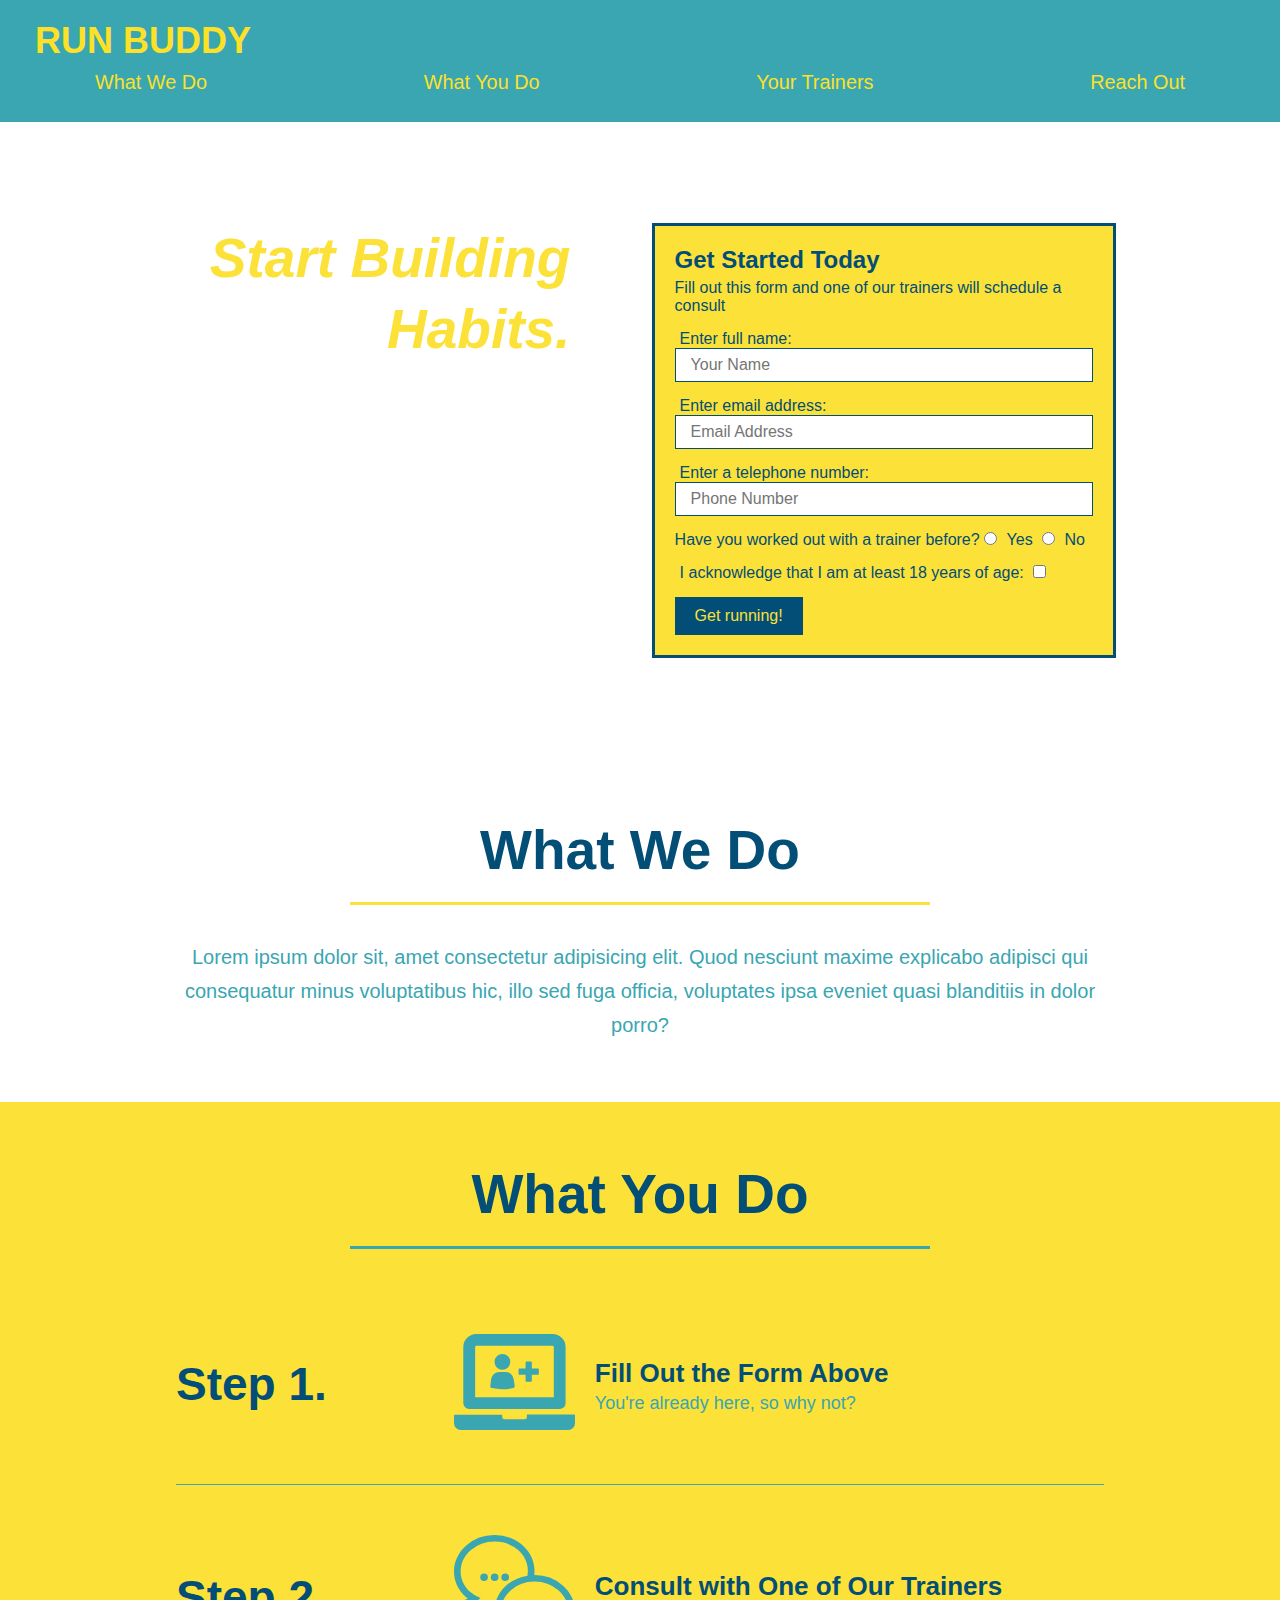
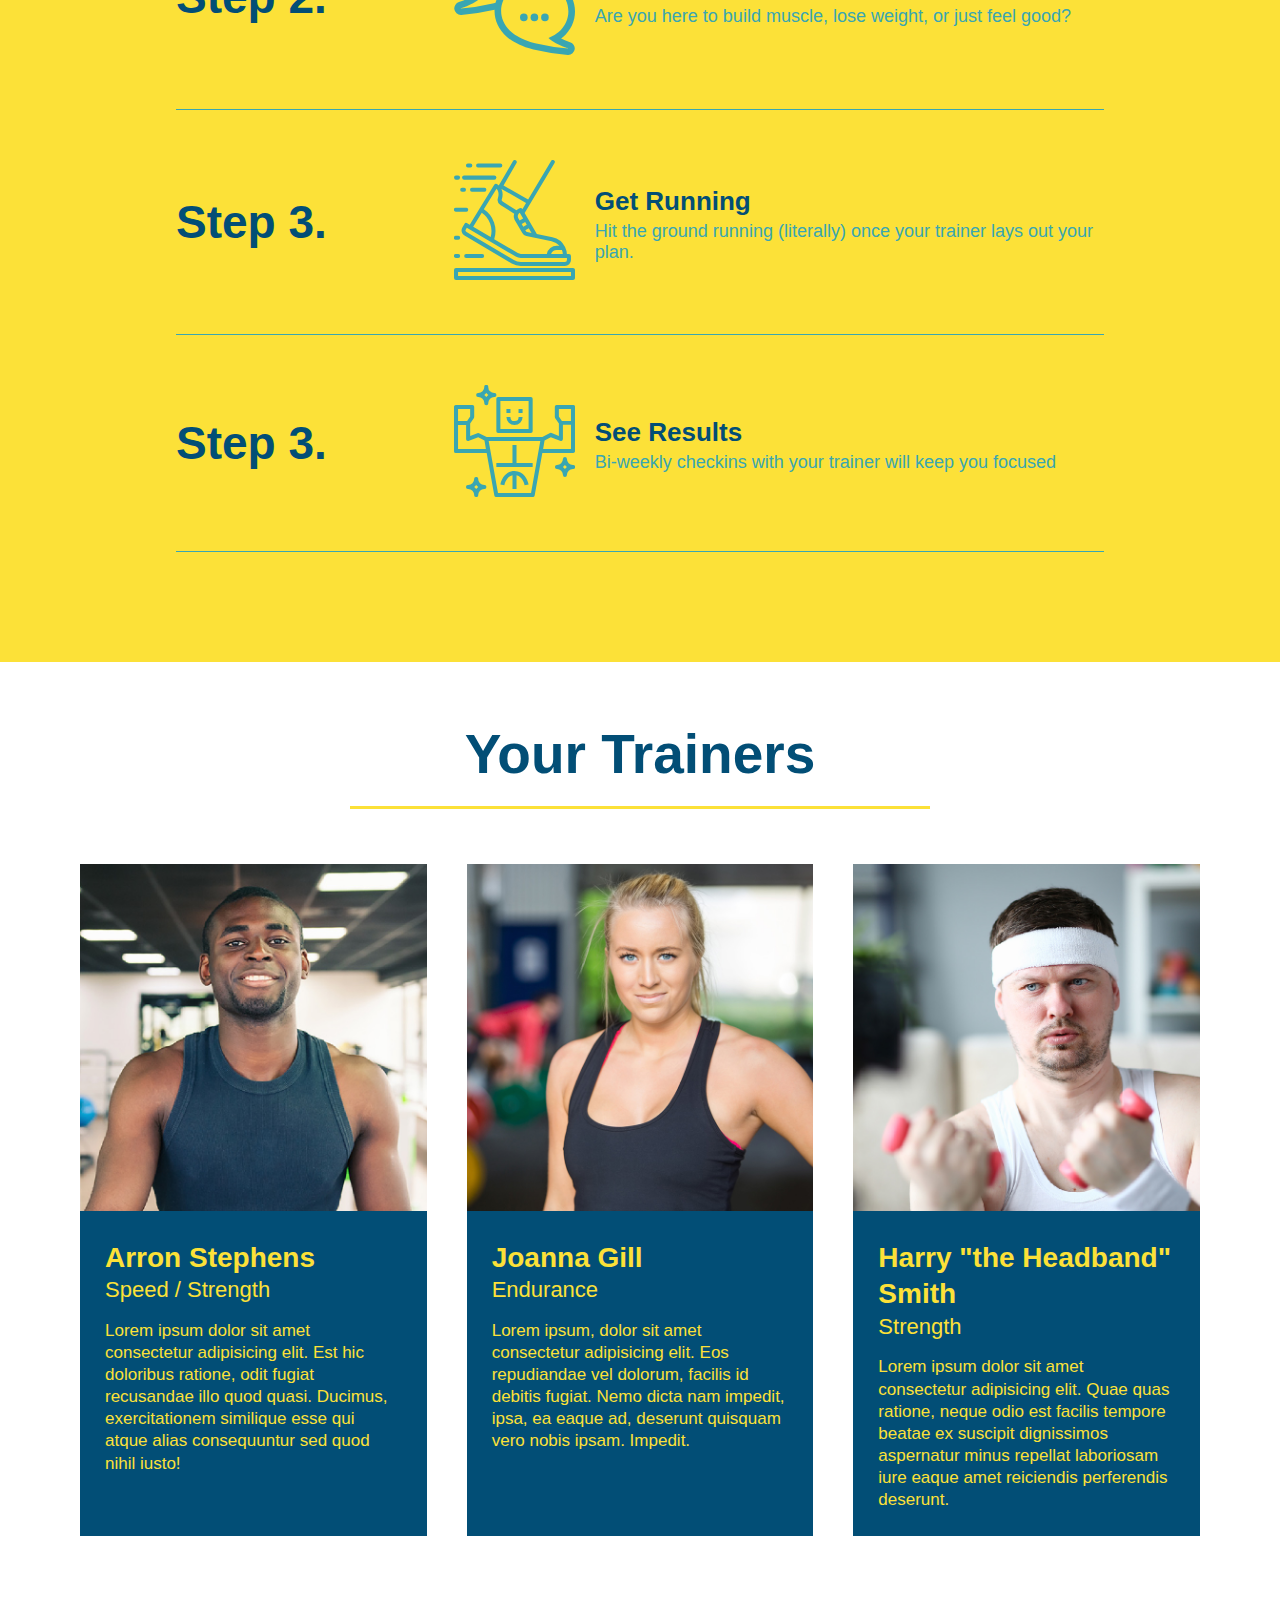
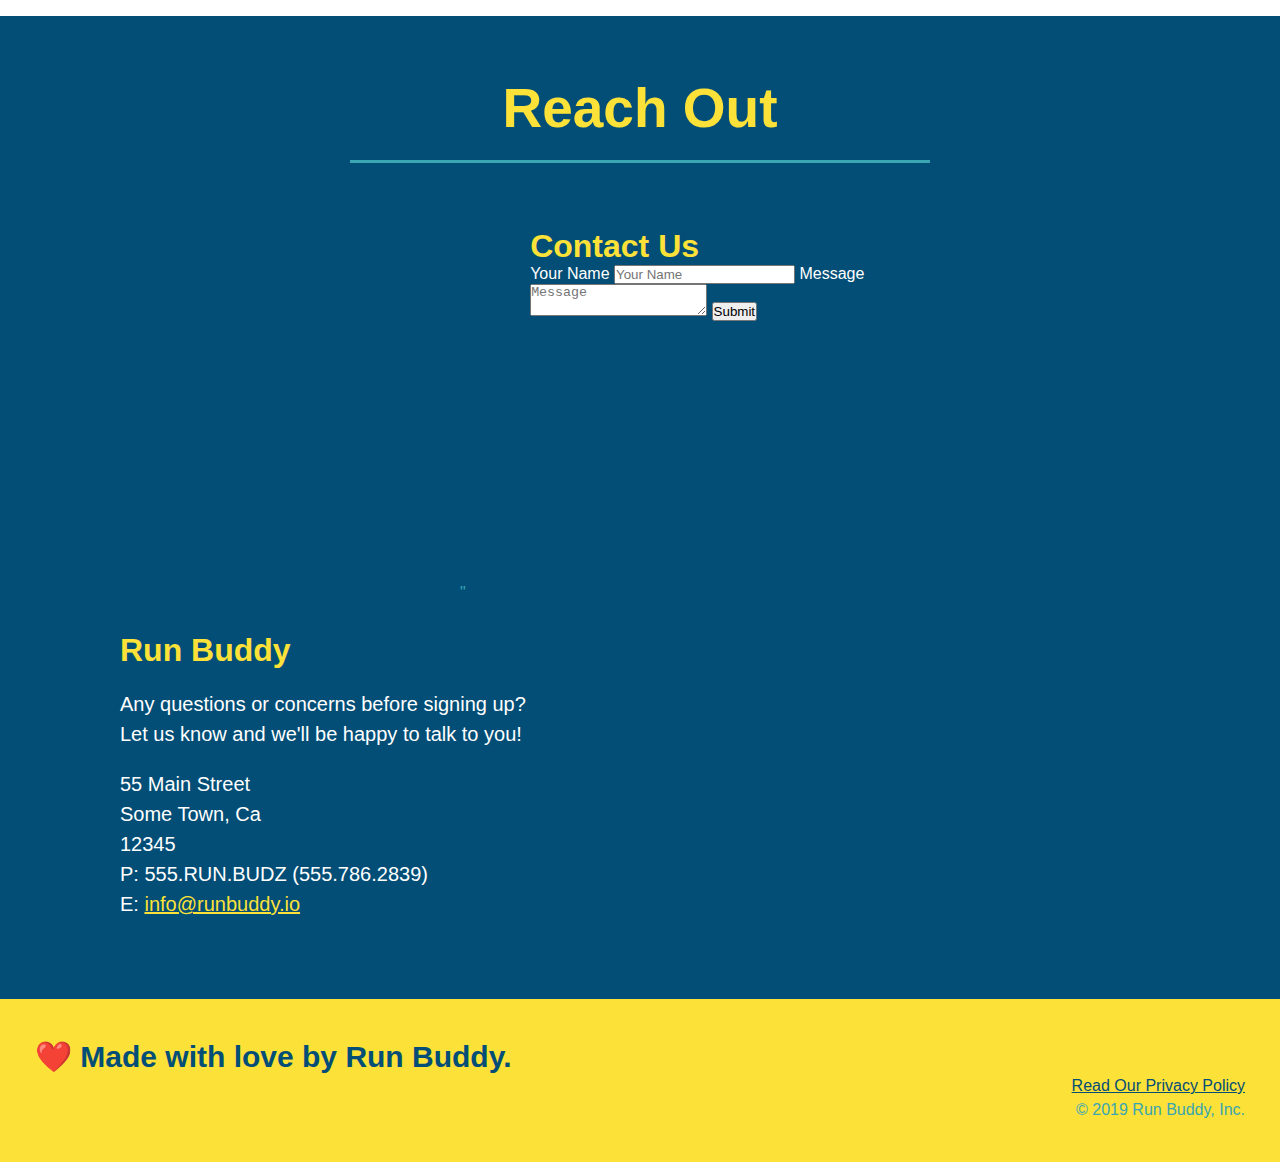
==== commit 97f73b69: "add flexbox to trainers" ====
--- a/index.html
+++ b/index.html
@@ -150,43 +150,45 @@
             </section> 
             
             <!--"meet the trainers" section-->
-            <section id="your-trainers" class="trainers">
+            <section id="your-trainers">
                 <div class="flex-row">
                 <h2 class="section-title primary-border">Your Trainers</h2>
                 </div>
             <!--first trainer info-->       
-                    <article class="trainer">
+            <div class="trainers">      
+                <article class="trainer">
                         <img src="assets/trainer-1.jpg" alt="Arron Stephens in his workout clothes, ready to pump iron"/>
                         <div class="trainer-bio">
-                            <h3>Arron Stephens</h3>
-                            <h4>Speed / Strength</h4>
+                            <h3 class="trainer-name">Arron Stephens</h3>
+                            <h4 class ="trainer-role">Speed / Strength</h4>
                             <p>
                                 Lorem ipsum dolor sit amet consectetur adipisicing elit. Est hic doloribus ratione, odit fugiat recusandae illo quod quasi. Ducimus, exercitationem similique esse qui atque alias consequuntur sed quod nihil iusto!
                             </p>
                         </div>
                     </article>
             <!--second trainer info-->
-            <article class= "trainer">
-                <div class="trainer-bio text-right">
-                    <h3>Joanna Gill</h3>
-                    <h4>Endurance</h4>
-                    <p>
-                        Lorem ipsum, dolor sit amet consectetur adipisicing elit. Eos repudiandae vel dolorum, facilis id debitis fugiat. Nemo dicta nam impedit, ipsa, ea eaque ad, deserunt quisquam vero nobis ipsam. Impedit.
-                    </p>
-                </div>
-                <img src="assets\trainer-2.jpg" alt="Joanna Gill cooling off after a workout"/>
-            </article>
+                    <article class= "trainer">
+                        <img src="assets\trainer-2.jpg" alt="Joanna Gill cooling off after a workout"/>
+                        <div class="trainer-bio">
+                            <h3 class="trainer-name">Joanna Gill</h3>
+                            <h4 class="trainer-role">Endurance</h4>
+                            <p>
+                                Lorem ipsum, dolor sit amet consectetur adipisicing elit. Eos repudiandae vel dolorum, facilis id debitis fugiat. Nemo dicta nam impedit, ipsa, ea eaque ad, deserunt quisquam vero nobis ipsam. Impedit.
+                            </p>
+                        </div>
+                    </article>
             <!--third trainer info-->
-            <article class="trainer">
-                <img src="assets/trainer-3.jpg" alt="Harry Smith wearing a headband and lifting comically small pink weights"/>
-                <div class="trainer-bio text-left">
-                    <h3>Harry "the Headband" Smith</h3>
-                    <h4>Strength</h4>
-                    <p>
-                        Lorem ipsum dolor sit amet consectetur adipisicing elit. Quae quas ratione, neque odio est facilis tempore beatae ex suscipit dignissimos aspernatur minus repellat laboriosam iure eaque amet reiciendis perferendis deserunt.
-                    </p>
-                </div>
-                </article>
+                    <article class="trainer">
+                        <img src="assets/trainer-3.jpg" alt="Harry Smith wearing a headband and lifting comically small pink weights"/>
+                        <div class="trainer-bio">
+                            <h3 class="trainer-name">Harry "the Headband" Smith</h3>
+                            <h4 class="trainer-role">Strength</h4>
+                            <p>
+                                Lorem ipsum dolor sit amet consectetur adipisicing elit. Quae quas ratione, neque odio est facilis tempore beatae ex suscipit dignissimos aspernatur minus repellat laboriosam iure eaque amet reiciendis perferendis deserunt.
+                            </p>
+                        </div>
+                        </article>
+            </div>             
             </section> 
 
             <!--"reach out" section-->
--- a/style.css
+++ b/style.css
@@ -240,22 +240,19 @@
 }
 
 .trainer {
-    width: 900px;
-    margin: 0 auto 30px auto;
+    margin: 20px;
     background: #024e76;
     color: #fce138;
-    overflow: auto;
+    flex: 1;
 }
 
 .trainer img {
-    width:35%;
-    float:left;
+    width:100%;
 }
 
 .trainer-bio {
-    padding: 35px;
-    float: left;
-    width: 65%;
+    padding: 25px;  
+    line-height: 1.3;
 }
 
 .text-left {
@@ -267,20 +264,28 @@
 }
 
 .trainer-bio h3 {
-    font-size: 32px;
-    margin-bottom: 8px;
+    font-size: 28px;
 }
 
 .trainer-bio h4 {
     font-weight: lighter;
-    font-size: 26px;
-    margin-bottom: 25px;
+    font-size: 22px;
+    margin-bottom: 15px;
 }
 
 .trainer-bio p {
     font-size: 17px;
-    line-height: 1.3;
-}
+
+}
+
+.trainers {
+    width: 100%;
+    margin: 0 auto;
+    display: flex;
+    flex-wrap: wrap;
+    justify-content: space-around;
+}
+
 /* reach out section */
 .contact {
     background-color: #024e76;
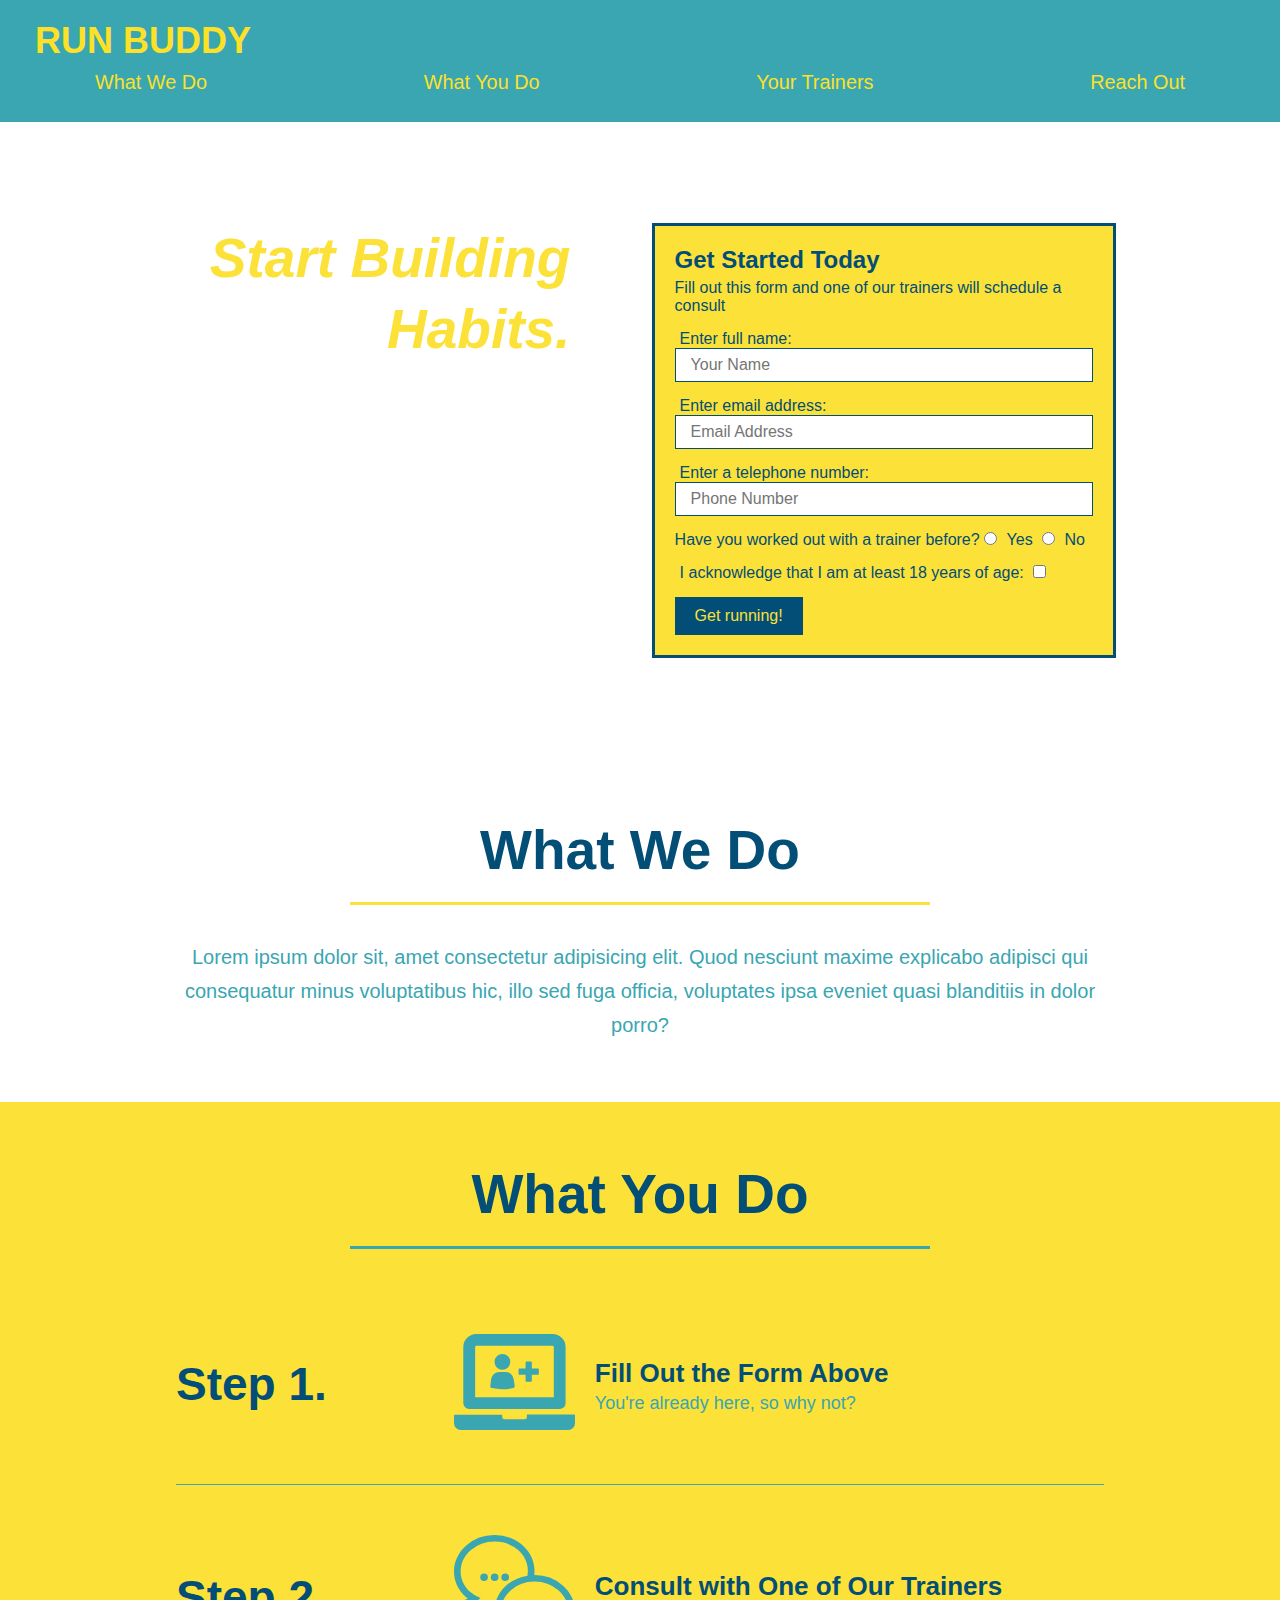
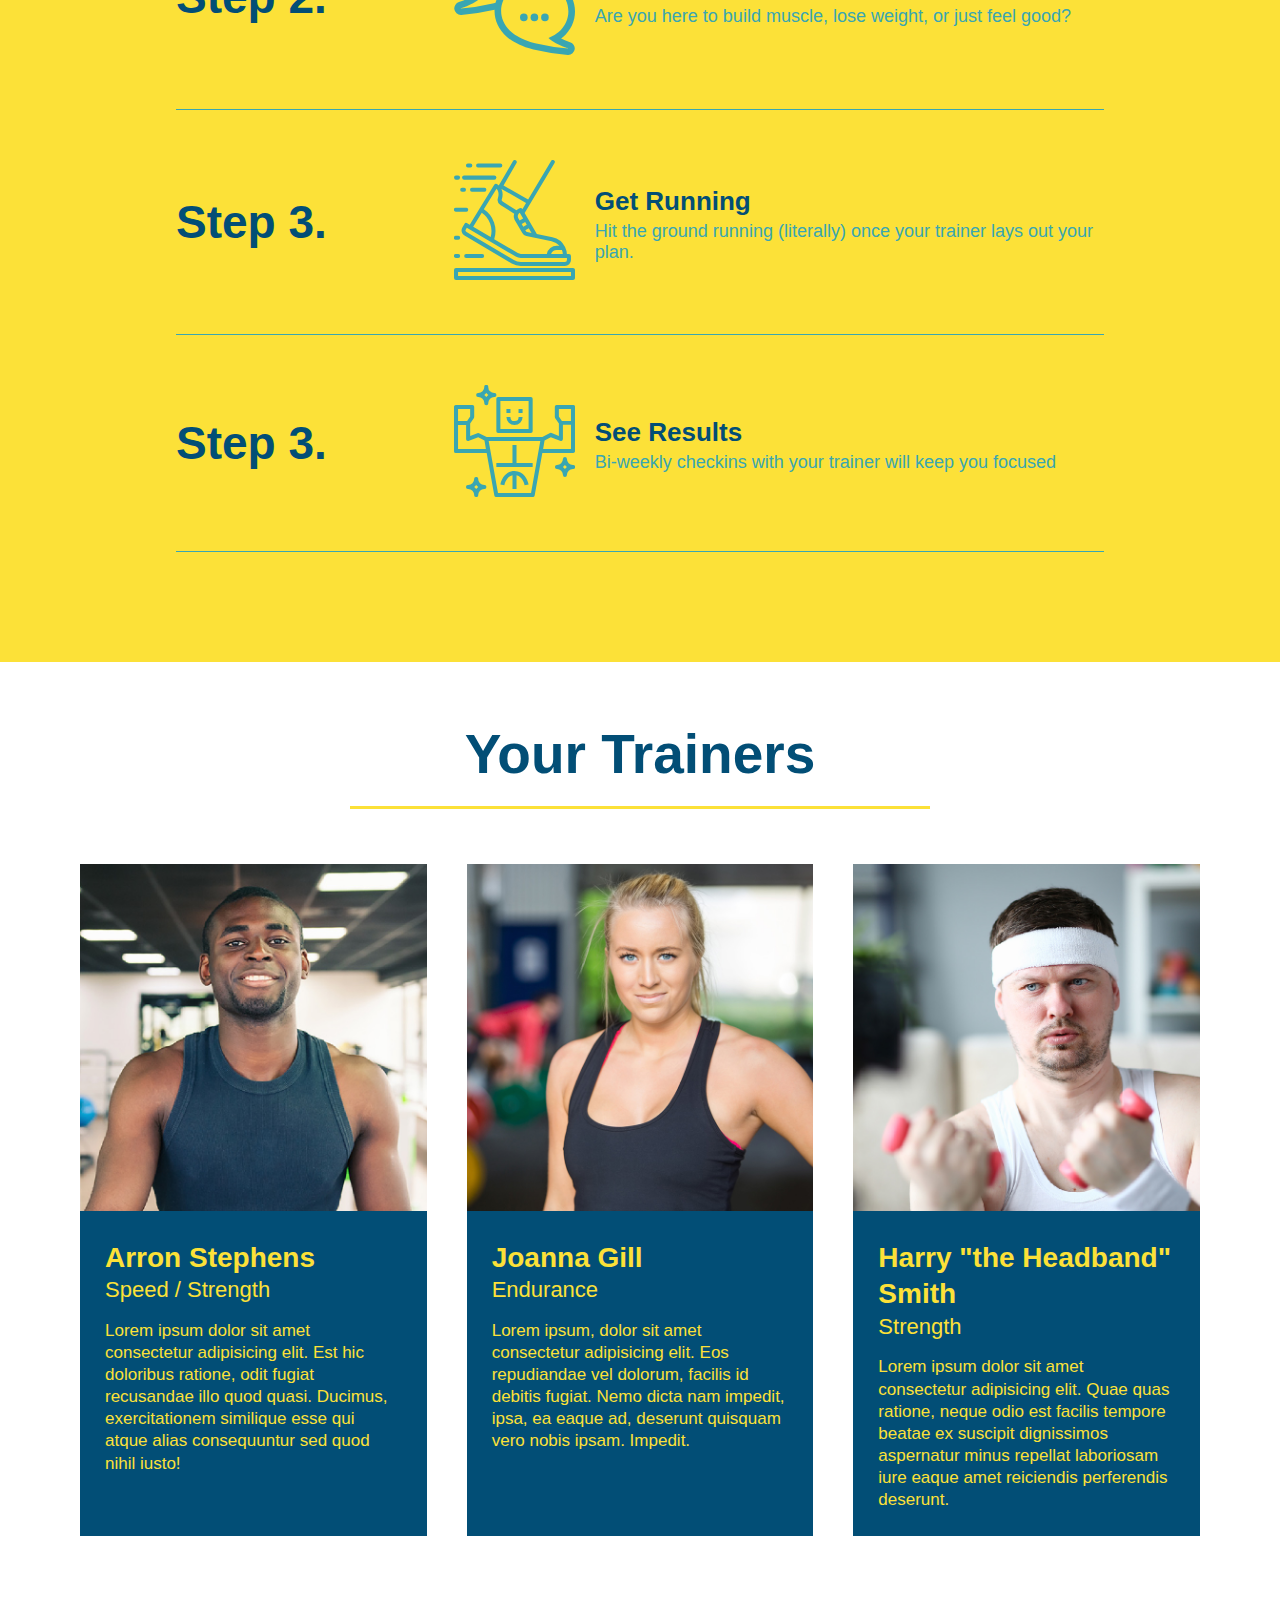
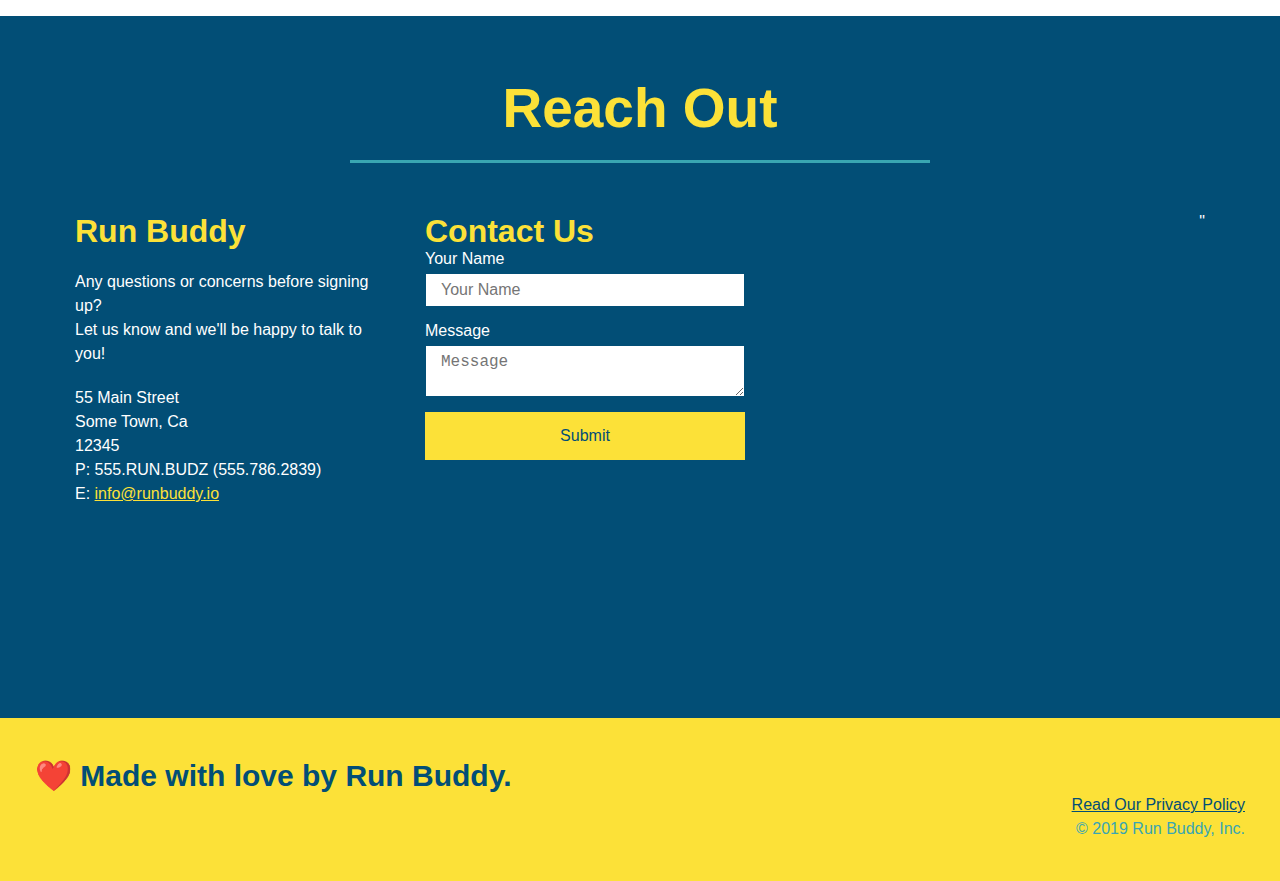
==== commit a5d2959d: "add flexbox to reach out section" ====
--- a/index.html
+++ b/index.html
@@ -196,7 +196,35 @@
                 <div class="flex-row">
                     <h2 class="section-title secondary-border">Reach Out</h2>
                 </div>
-                <div class="contact-info">
+              <div class="contact-info"> 
+                <div>
+                    <h3>Run Buddy</h3>
+                    <p>
+                        Any questions or concerns before signing up?
+                        <br/>
+                        Let us know and we'll be happy to talk to you!
+                    </p>
+                        <address>
+                            55 Main Street <br />
+                            Some Town, Ca <br />
+                            12345 <br />
+                            P: 555.RUN.BUDZ (555.786.2839)<br />
+                            E: <a href="mailto:info@runbuddy.io">info@runbuddy.io</a>
+                        </address>
+                </div>
+                <div class="contact-form">
+                    <h3>Contact Us</h3>
+                    <form>
+                        <label for="contact-name">Your Name</label>
+                        <input type="text" id="contact-name" placeholder="Your Name"/>
+
+                        <label for ="contact-message">Message</label>
+                        <textarea id="contact-message" placeholder ="Message"></textarea>
+
+                        <button type="submit">Submit</button>
+                    </form>
+                </div>                    
+                    <div class="contact-info">
                     <iframe 
                     src="https://www.google.com/maps/embed?pb=!1m18!1m12!1m3!1d13211.128289835095!2d-117.5996784687539!3d34.12632845216694!2m3!1f0!2f0!3f0!3m2!1i1024!2i768!4f13.1!3m3!1m2!1s0x80c3365e06929443%3A0x2c8119201c58106f!2s9821%20Yale%20Dr%2C%20Rancho%20Cucamonga%2C%20CA%2091701!5e0!3m2!1sen!2sus!4v1633210076473!5m2!1sen!2sus" 
                     width="400" 
@@ -205,34 +233,8 @@
                     allowfullscreen="" 
                     loading="lazy">
                     </iframe>"
-                <div class="contact-form">
-                    <h3>Contact Us</h3>
-                    <form>
-                        <label for="contact-name">Your Name</label>
-                        <input type="text" id="contact-name" placeholder="Your Name"/>
-
-                        <label for ="contact-message">Message</label>
-                        <textarea id="contact-message" placeholder ="Message"></textarea>
-
-                        <button type="submit">Submit</button>
-                    </form>
-                </div>
-                <div>
-                    <h3>Run Buddy</h3>
-                    <p>
-                        Any questions or concerns before signing up?
-                        <br/>
-                        Let us know and we'll be happy to talk to you!
-                    </p>
-                        <address>
-                            55 Main Street <br />
-                            Some Town, Ca <br />
-                            12345 <br />
-                            P: 555.RUN.BUDZ (555.786.2839)<br />
-                            E: <a href="mailto:info@runbuddy.io">info@runbuddy.io</a>
-                        </address>
-                    </div>
-                </div>
+                </div>
+            </div> 
             </section>
 
         <!--footer-->
--- a/style.css
+++ b/style.css
@@ -2,6 +2,11 @@
     margin: 0;
     padding: 0;
     box-sizing: border-box;
+}
+
+.contact-info > * {
+    flex: 1;
+    margin: 15px;
 }
 
 body {
@@ -296,17 +301,18 @@
 }
 
 .contact-info iframe {
-    width: 400px;
     height: 400px;
 }
 
 .contact-info div {
-    width: 410px;
-    display: inline-block;
-    vertical-align: top;
-    text-align: left;
-    margin: 30px 0 0 60px;
     color: white;
+}
+
+.contact-info {
+    display: flex;
+    justify-content: space-between;
+    flex-wrap: wrap;
+
 }
 
 .contact-info h3 {
@@ -318,7 +324,7 @@
 .contact-info address {
     margin: 20px 0;
     line-height: 1.5;
-    font-size: 20px;
+    font-size: 16px;
     font-style: normal;
 }
 
@@ -328,4 +334,25 @@
 
 .flex-row {
     display:flex;
+}
+
+.contact-form input, .contact-form textarea {
+    border: 1px solid #024e76;
+    display: block;
+    padding: 7px 15px;
+    font-size: 16px;
+    color: #024e76;
+    width: 100%;
+    margin-bottom: 15px;
+    margin-top: 5px;
+}
+
+.contact-form button {
+    width: 100%;
+    border: none;
+    background: #fce138;
+     color: #024e76;
+     text-align: center;
+     padding: 15px 0;
+     font-size: 16px;
 }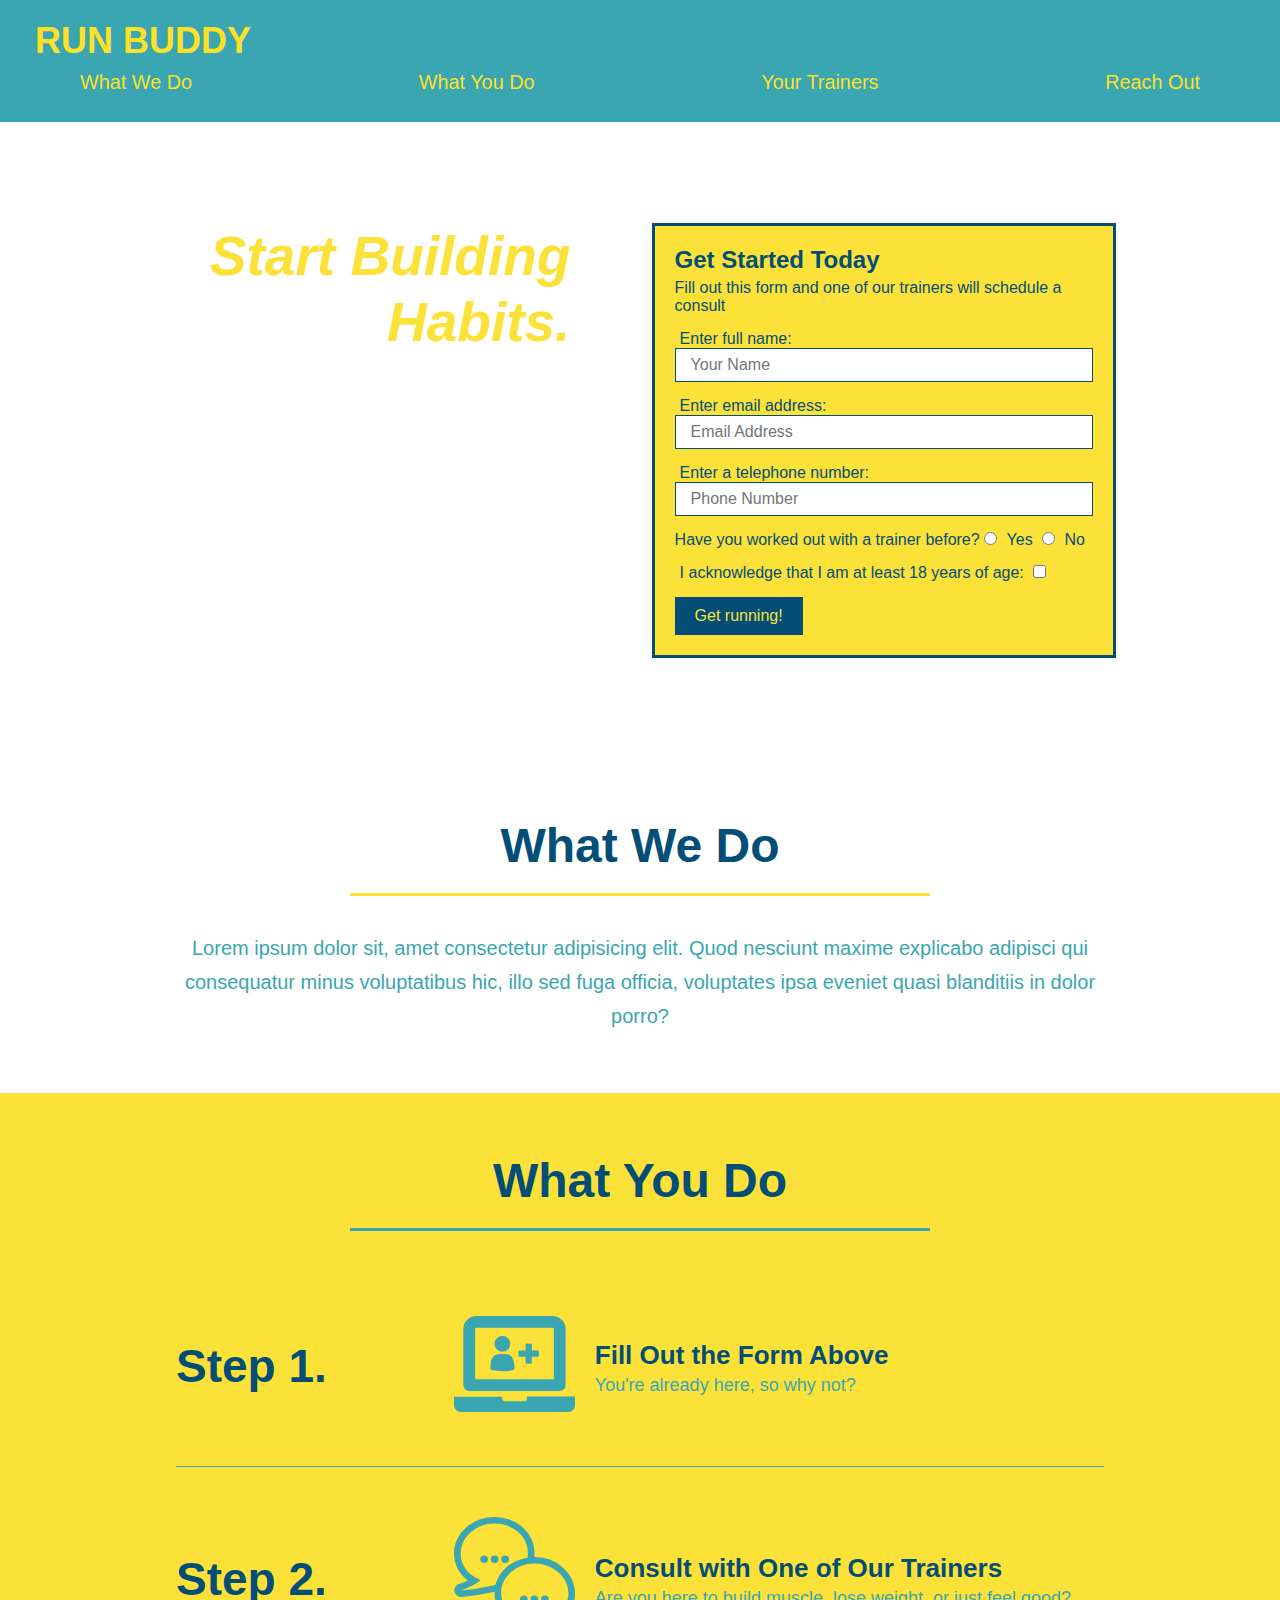
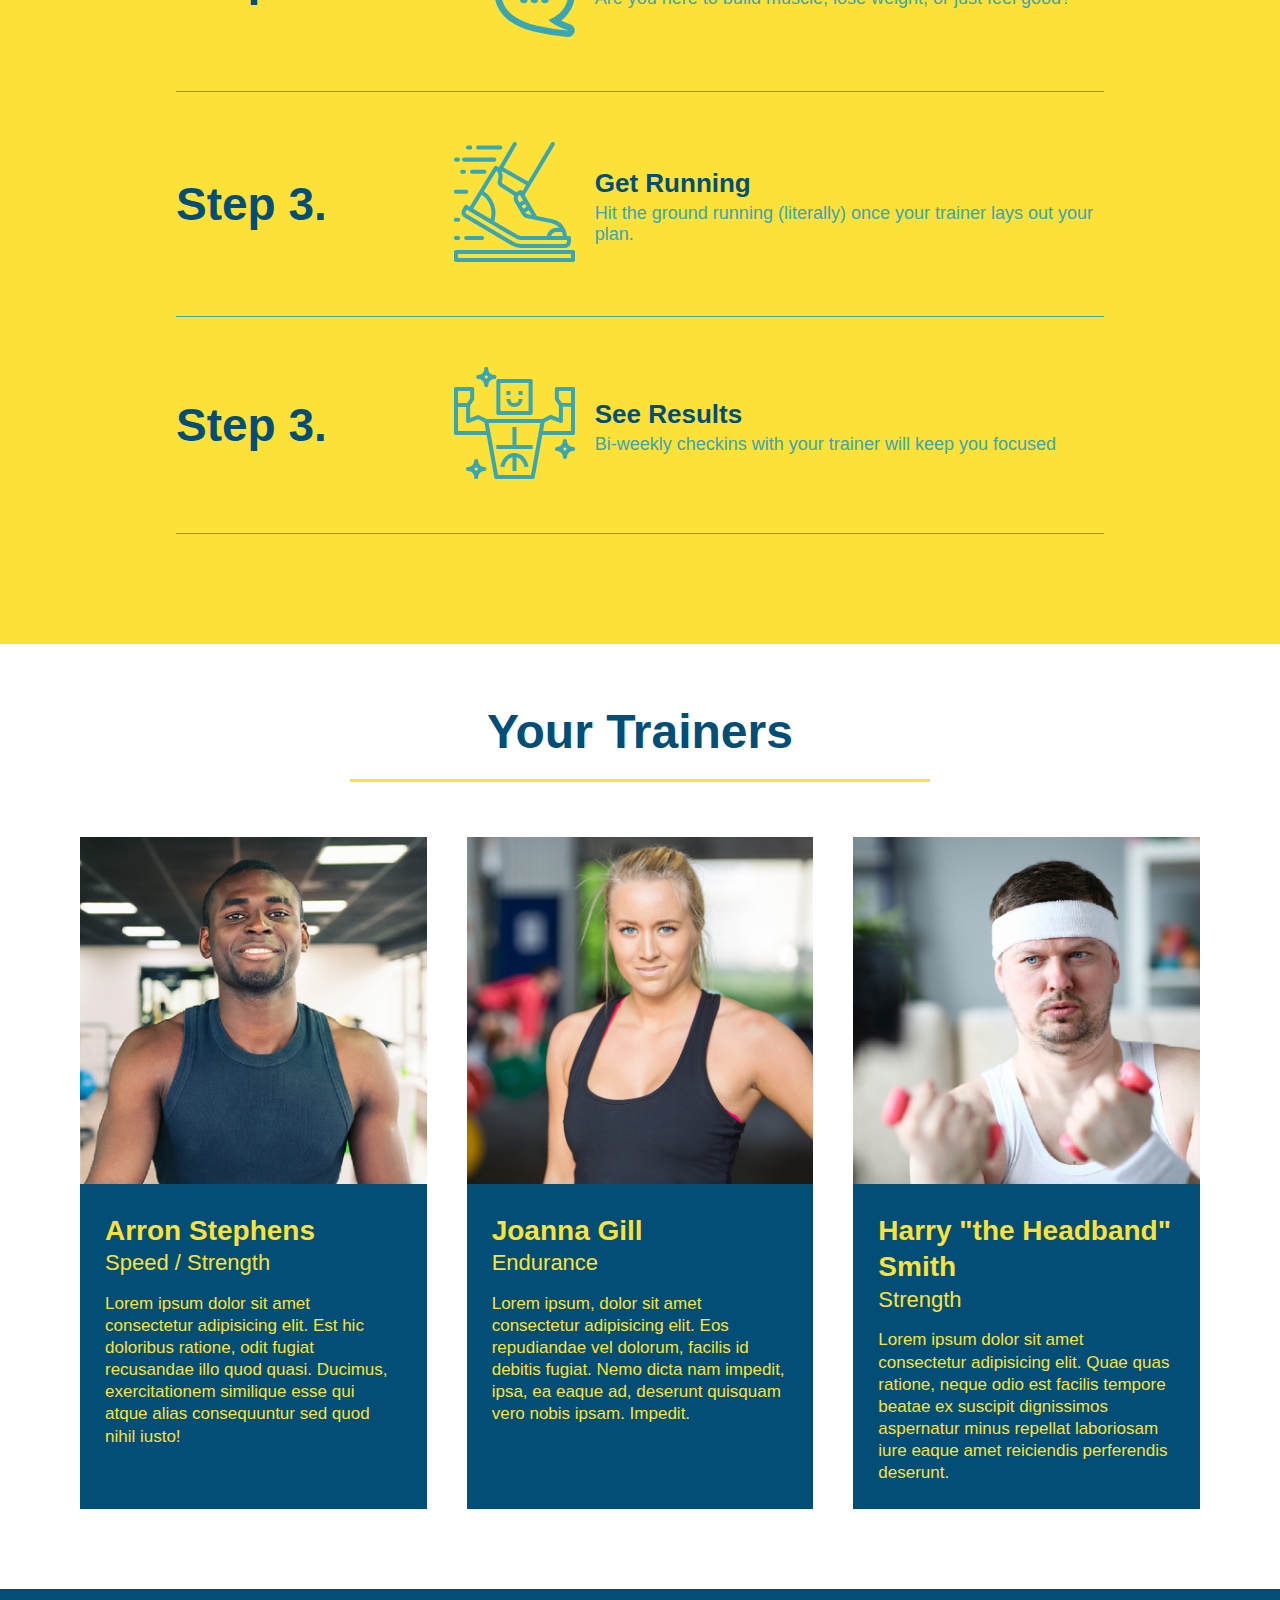
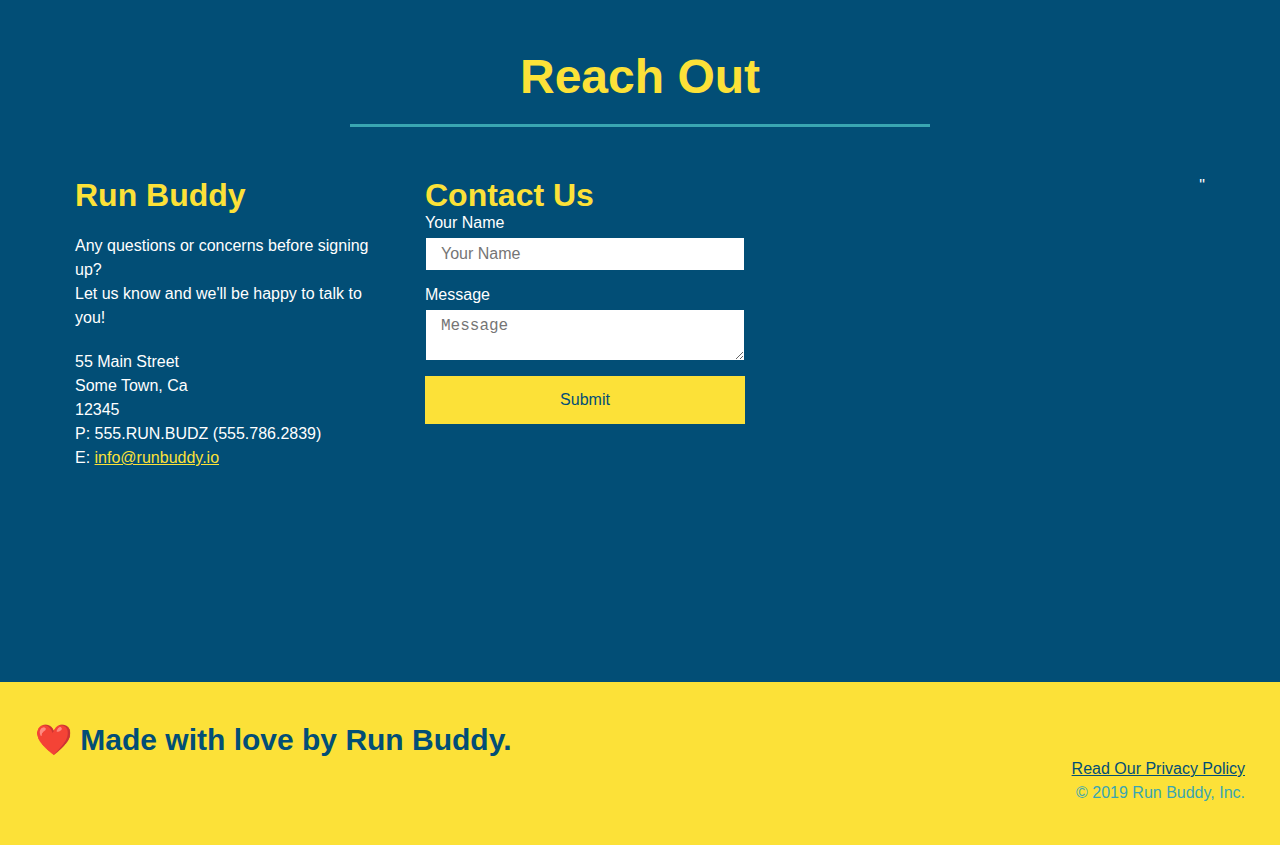
==== commit db630b0e: "add media queries" ====
--- a/index.html
+++ b/index.html
@@ -4,6 +4,7 @@
         <link rel="stylesheet" href="style.css"/>
         <meta charset="UTF-8"/>
         <title>Run Buddy</title>
+        <meta name="viewport" content="width=device-width, initial-scale=1.0" />
     </head>
     <body>
         <!--navigation-->
--- a/style.css
+++ b/style.css
@@ -57,7 +57,7 @@
 }
 
 header nav ul li a {
-    margin: 0 30px;
+    padding: 10px 15px;
     font-weight: lighter;
     font-size: 1.55vw;
 }
@@ -107,6 +107,7 @@
     display: flex;
     justify-content: center;
     flex-wrap: wrap;
+    align-items: flex-start;
 }
 /* hero style end*/ 
 
@@ -156,7 +157,7 @@
     margin: 3.5%;
     color: #fff;
     font-size: 18px;
-    line-height: 1.3;
+    line-height: 1.2;
 }
 
 .hero-cta h2 {
@@ -179,7 +180,7 @@
 }
 
 .section-title {
-    font-size: 55px;
+    font-size: 48px;
     color: #024e76;
     border-bottom: 3px solid;
     padding-bottom: 20px;
@@ -355,4 +356,16 @@
      text-align: center;
      padding: 15px 0;
      font-size: 16px;
+}
+
+@media screen and (max-width: 980px) {
+ 
+}
+
+@media screen and (max-width: 768px) {
+
+}
+
+@media screen and (max-width: 575px) {
+
 }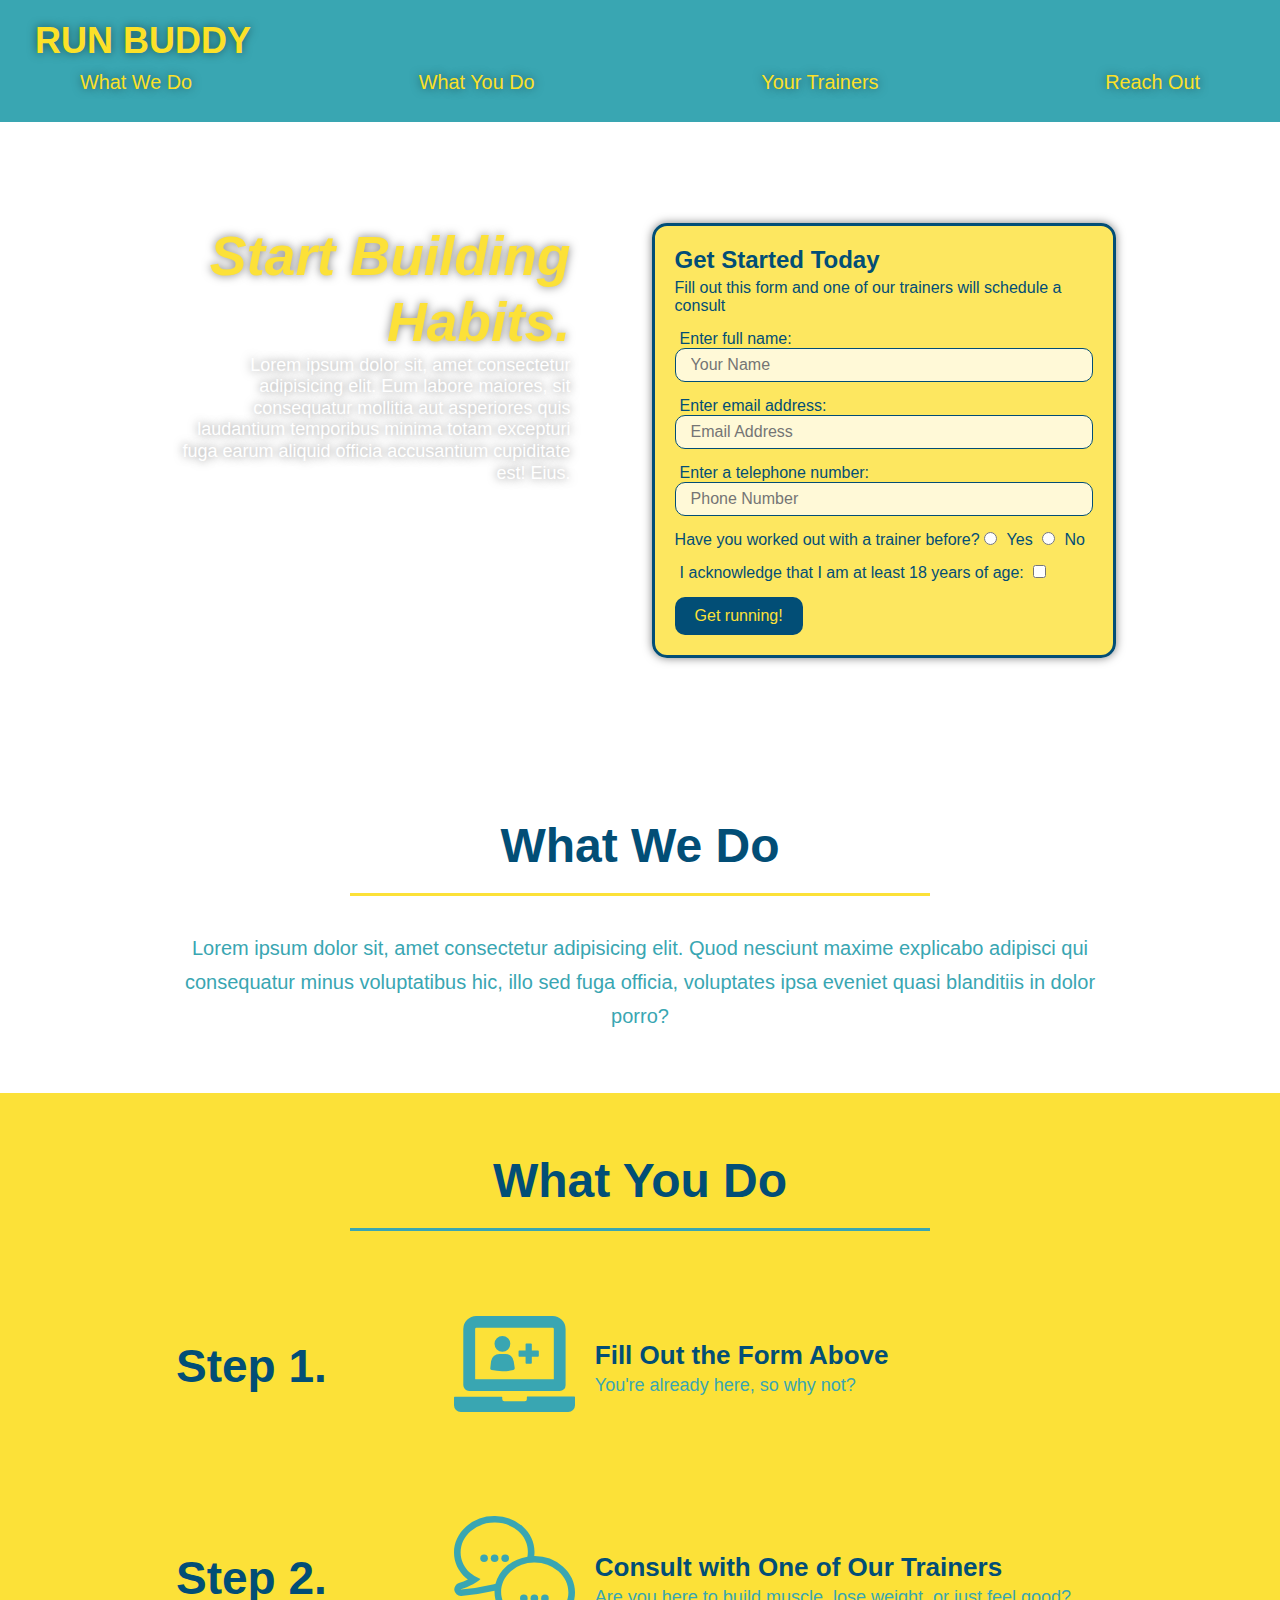
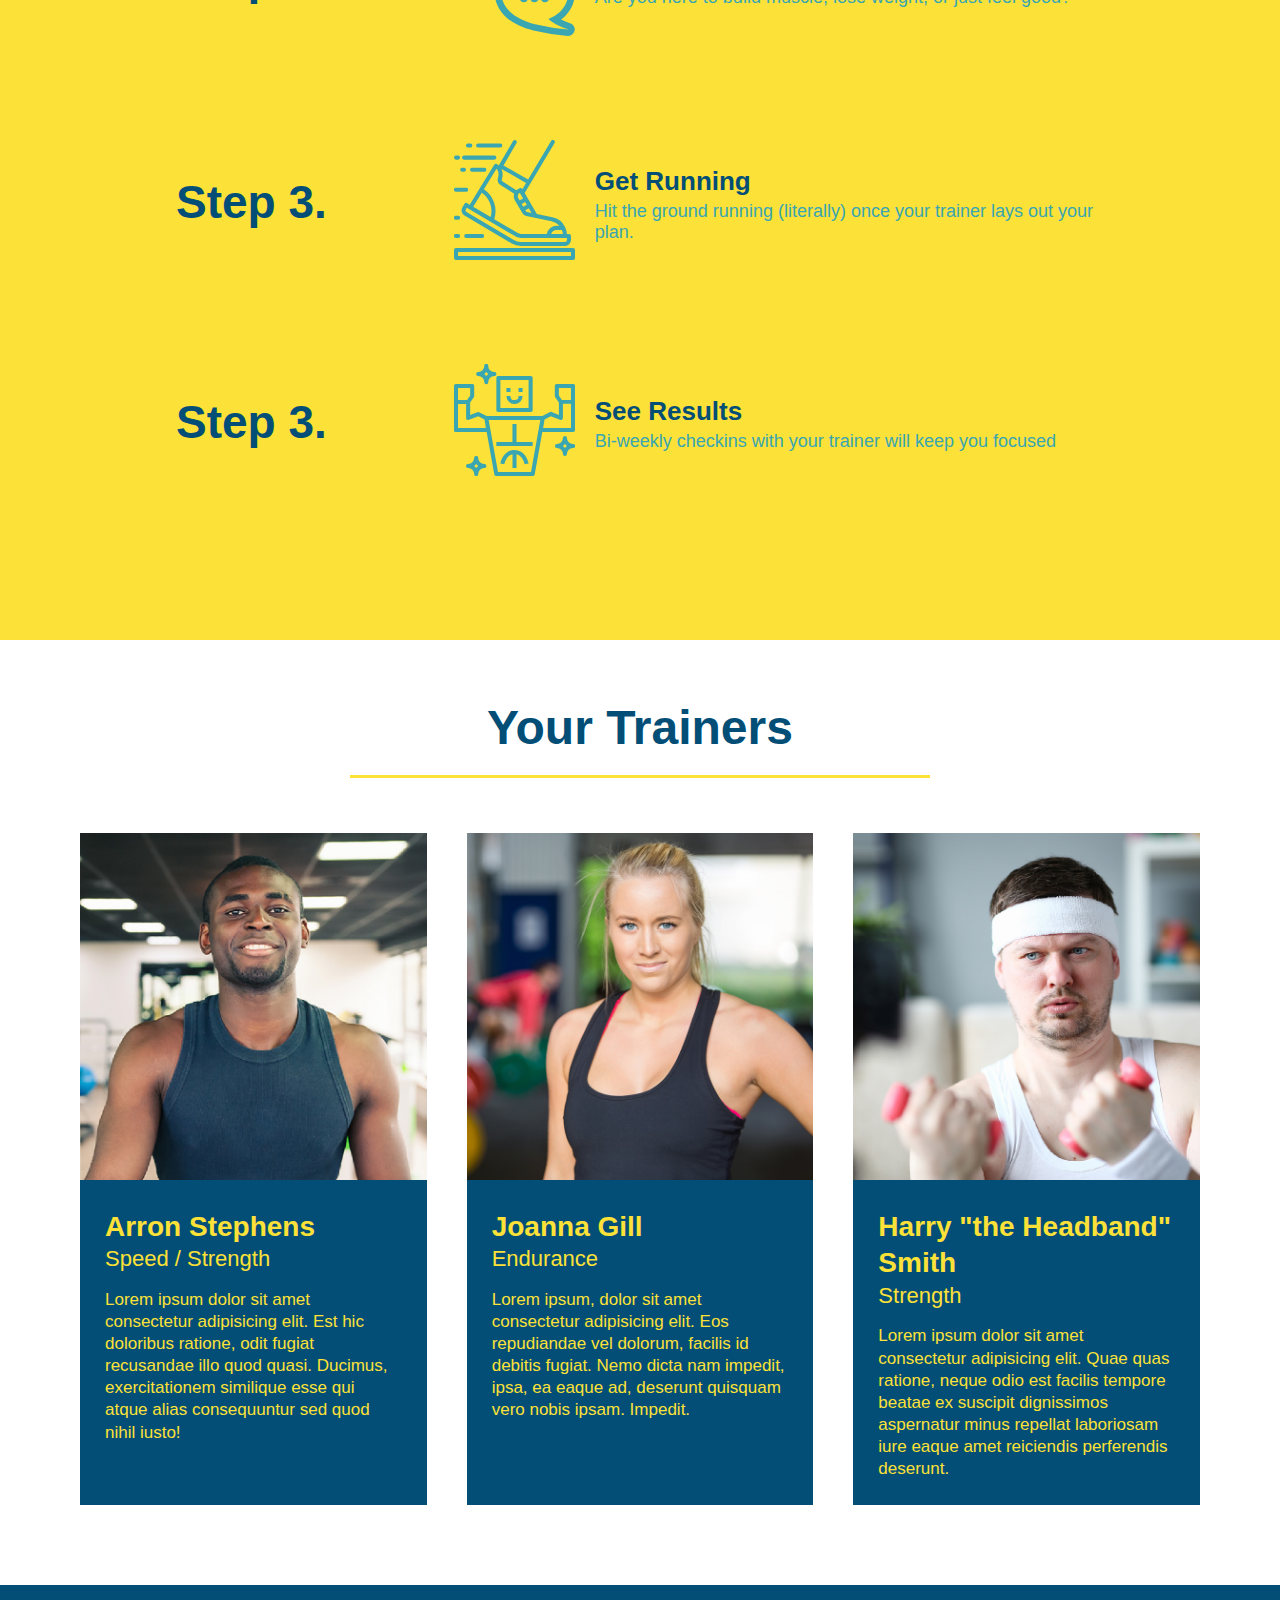
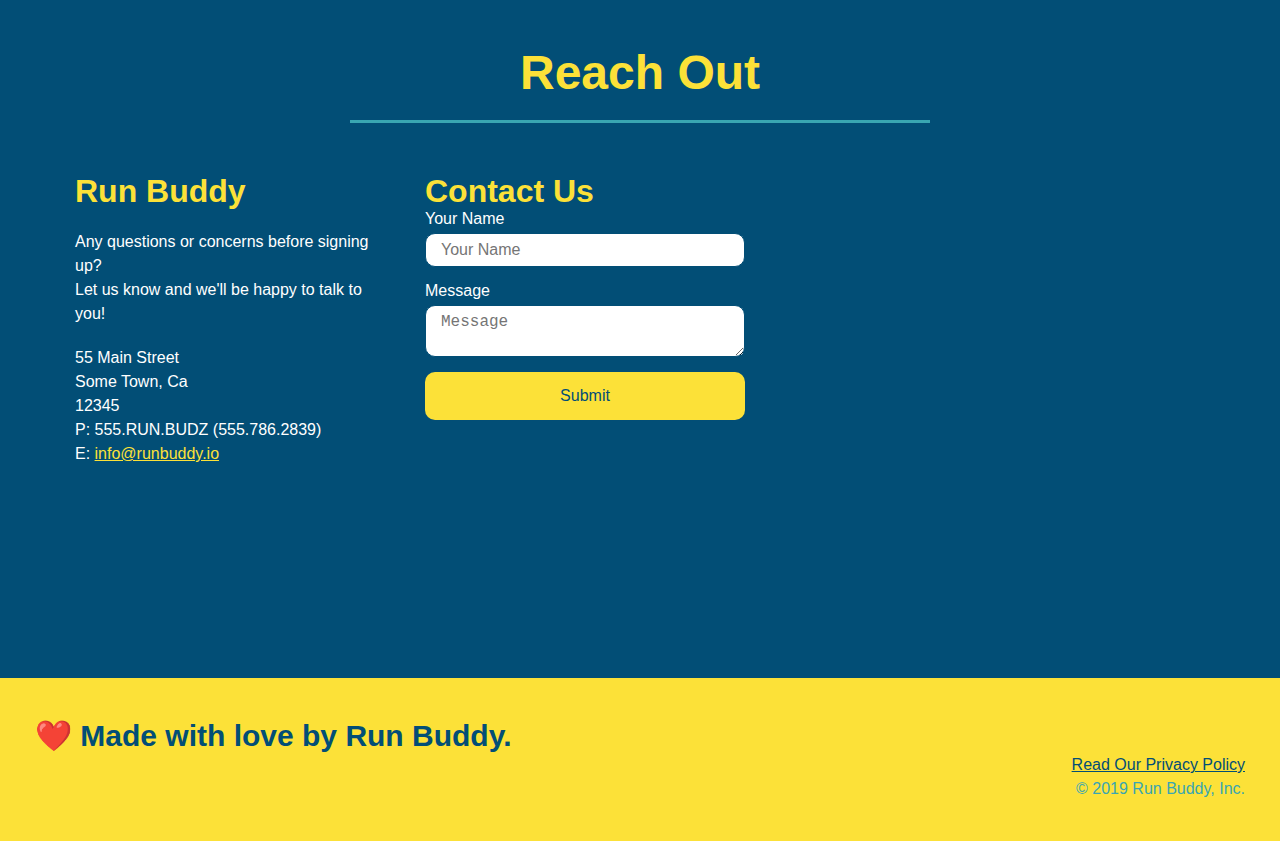
==== commit 831da44a: "CSS enhancements" ====
--- a/index.html
+++ b/index.html
@@ -233,7 +233,7 @@
                     style="border:0;" 
                     allowfullscreen="" 
                     loading="lazy">
-                    </iframe>"
+                    </iframe>
                 </div>
             </div> 
             </section>
--- a/style.css
+++ b/style.css
@@ -19,6 +19,14 @@
     background-color: #39a6b2;
     justify-content: space-between;
     flex-wrap: wrap;
+    position: -webkit-sticky;
+    position: sticky;
+    top: 0;
+    background-image: url("../run-buddy/assets/hero-bg.jpg");
+    background-size: cover;
+    background-position: center;
+    background-attachment: fixed;
+    background-position: 80%;
 }
 
 header {
@@ -60,6 +68,14 @@
     padding: 10px 15px;
     font-weight: lighter;
     font-size: 1.55vw;
+    text-shadow: 0 0 10px rgba(0, 0, 0, 0.5);
+}
+
+header nav ul li a:hover {
+    background: #fce138;
+    color: #024e76;
+    border-radius: 15px;
+    text-shadow: none;
 }
 
 header h1 {
@@ -68,6 +84,7 @@
     color: #fce138;
     margin: 0;
     display: flex; 
+    text-shadow: 0 0 10px rgba(0, 0, 0, 0.5);
 }
 
 footer {
@@ -113,11 +130,13 @@
 
 .hero-form {
     border: solid 3px #024e76;
-    background-color: #fce138;
+    background-color: rgba(252, 225, 56, 0.8);
     padding: 20px;
     color: #024e76;
     width: 40%;
     margin: 3.5%;
+    box-shadow: 0 0 10px rgba(0, 0, 0, 0.5);
+    border-radius: 15px;
 }
 
 h3 {
@@ -127,6 +146,7 @@
 
 .hero-form p {
     margin: 5px 0 15px 0;
+    border-radius: 10px;
 }
 
 .form-input {
@@ -137,6 +157,18 @@
     color: #024e76;
     width: 100%;
     margin-bottom: 15px;
+    border-radius: 10px;
+    background-color: rgba(255, 255, 255, 0.75);
+}
+
+.contact-form input, .contact-form textarea {
+    background-color: rgba(255, 255, 255, 1);
+    outline: none;
+}
+
+.form-input:focus, .contact-form textarea:focus {
+    background-color: rgba(255, 255, 255, 1);
+    outline: none;
 }
 
 .hero-form label {
@@ -149,6 +181,11 @@
     border: none;
     padding: 10px 20px;
     font-size: 16px;
+    border-radius: 10px;
+}
+
+.hero-form button:hover {
+    background-color: #39a6b2;
 }
 
 .hero-cta {
@@ -158,6 +195,7 @@
     color: #fff;
     font-size: 18px;
     line-height: 1.2;
+    text-shadow: 0 0 10px rgba(0, 0, 0, 0.5);
 }
 
 .hero-cta h2 {
@@ -218,11 +256,14 @@
     margin: 50px auto;
     padding-bottom: 50px;
     width: 80%;
-    border-bottom: 1px solid #39a6b2;
     display: flex;
     flex-wrap: wrap;
     align-items: center;
     justify-content: space-between;
+}
+
+.step:not(:last-child) {
+    border-bottom: 1px solid #39a6b2;
 }
 
 .step-info {
@@ -346,6 +387,7 @@
     width: 100%;
     margin-bottom: 15px;
     margin-top: 5px;
+    border-radius: 10px;
 }
 
 .contact-form button {
@@ -356,16 +398,98 @@
      text-align: center;
      padding: 15px 0;
      font-size: 16px;
+     border-radius: 10px;
+}
+
+.contact-form button:hover {
+    color: #fce138;
+    background: #39a6b2;
 }
 
 @media screen and (max-width: 980px) {
- 
+    header {
+        padding-bottom: 0;
+        justify-content: center;
+        position: relative;
+    }
+     header h1 {
+        width: 100%;
+        text-align: center;
+    }
+    header nav ul {
+        margin-top: 20px;
+        width: 100%;
+        justify-content: center;
+    }
+    header nav ul li a {
+        font-size: 20px;
+    }
+    footer h2, footer div {
+        text-align: center;
+        width: 100%;
+    }
+    .hero-cta, .hero-form {
+        width: 100%;
+    }
+    .hero-cta {
+        text-align: center;
+    }
+    .section-title {
+        width: 80%;
+    }
+    .trainer {
+        flex: 0 70%;
+    }
+    .contact-info iframe {
+        flex: 1 100%;
+    }
 }
 
 @media screen and (max-width: 768px) {
-
+    section {
+        padding: 30px 15px;
+    }
+    .step h3 {
+        flex: 1 100%;
+        text-align: center;
+    }
+    .step-info {
+        flex: 2 100%;
+        text-align: center;
+        justify-content: center;
+    }
+    .step-img {
+        flex: 0 32%;
+        margin-right: 0;
+        margin-top: 15px;
+        margin-bottom: 15px;
+    }
+    .step-text {
+        flex: 100%;
+    }
 }
 
 @media screen and (max-width: 575px) {
-
-}+    .hero-form button {
+        width: 100%;
+    }
+    .section-title {
+        width: 95%;
+    }
+    .intro p {
+        width: 100%;
+    }
+    .trainer {
+        flex: 0 100%;
+    }
+    .contact-info {
+    text-align: center;
+    }
+    .contact-info > * {
+        flex: 0 100%;
+    }
+    .contact-form {
+        order: 3;
+    }
+}
+
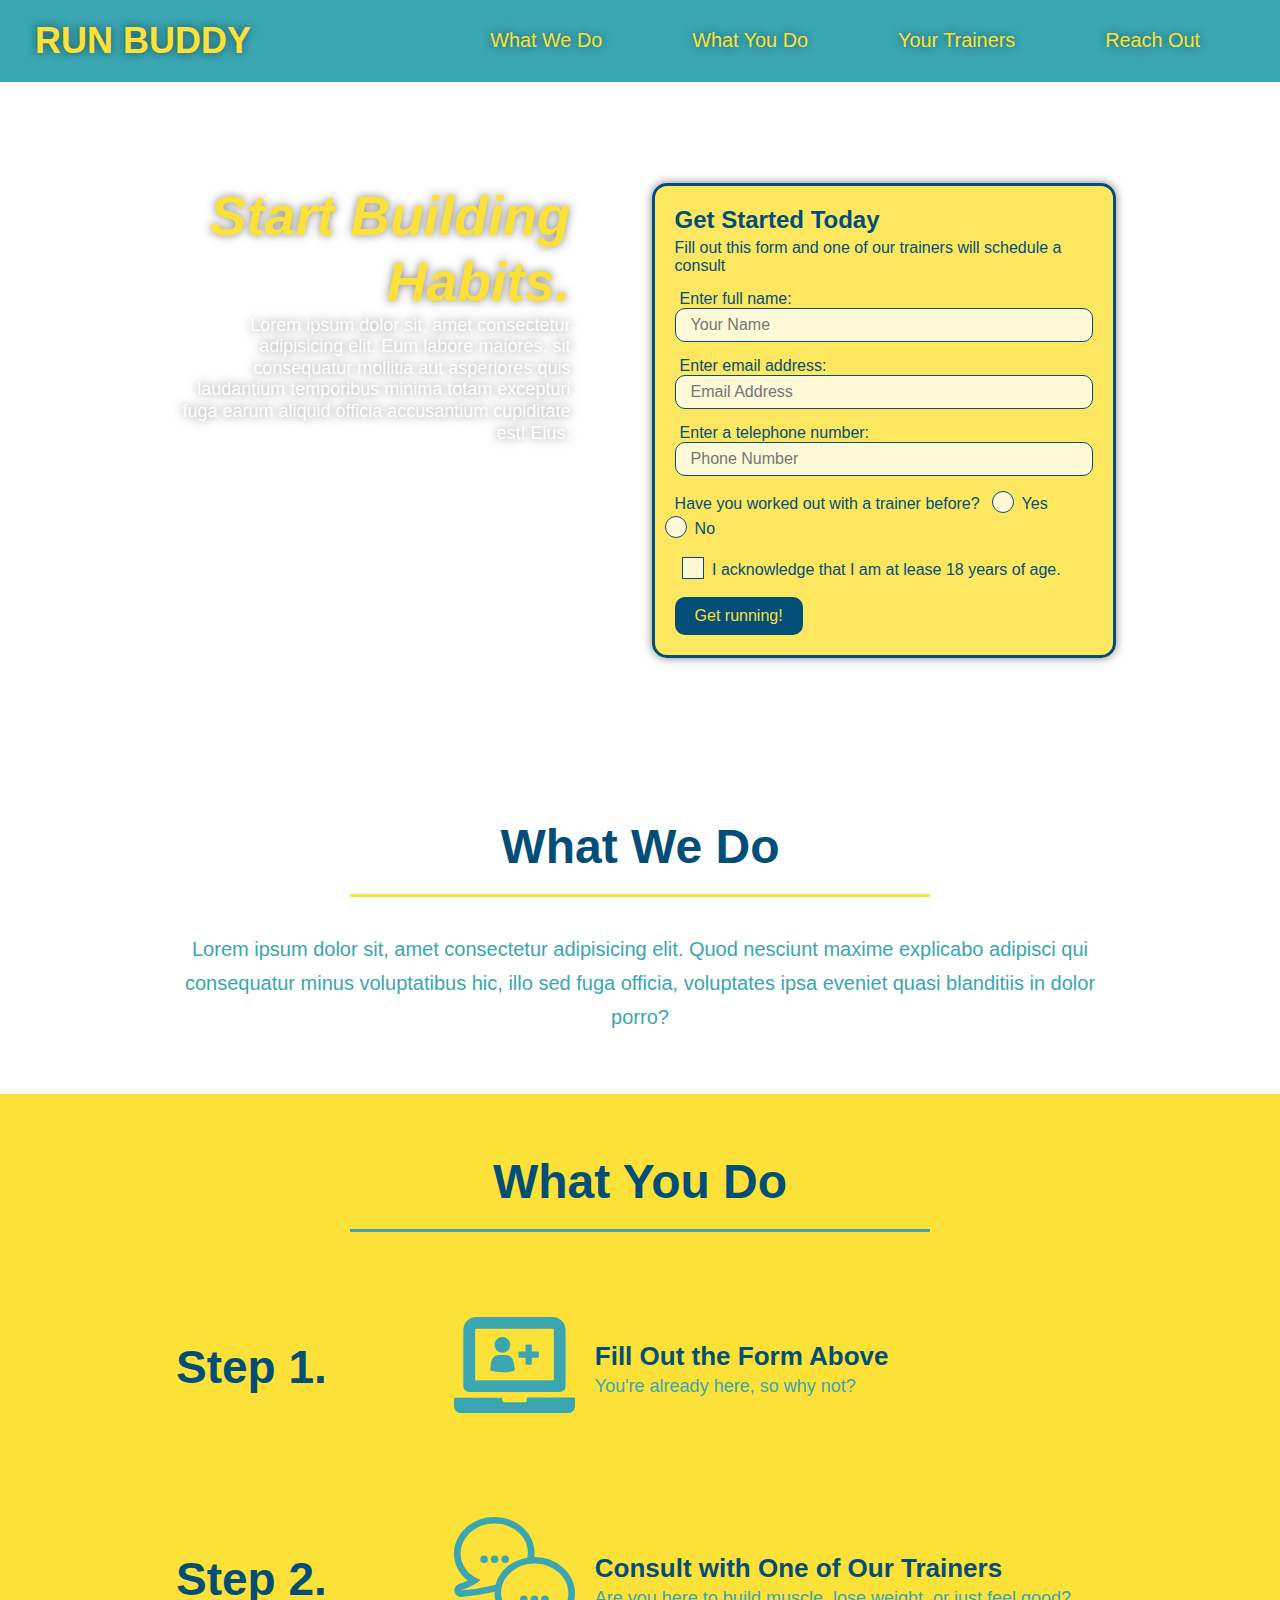
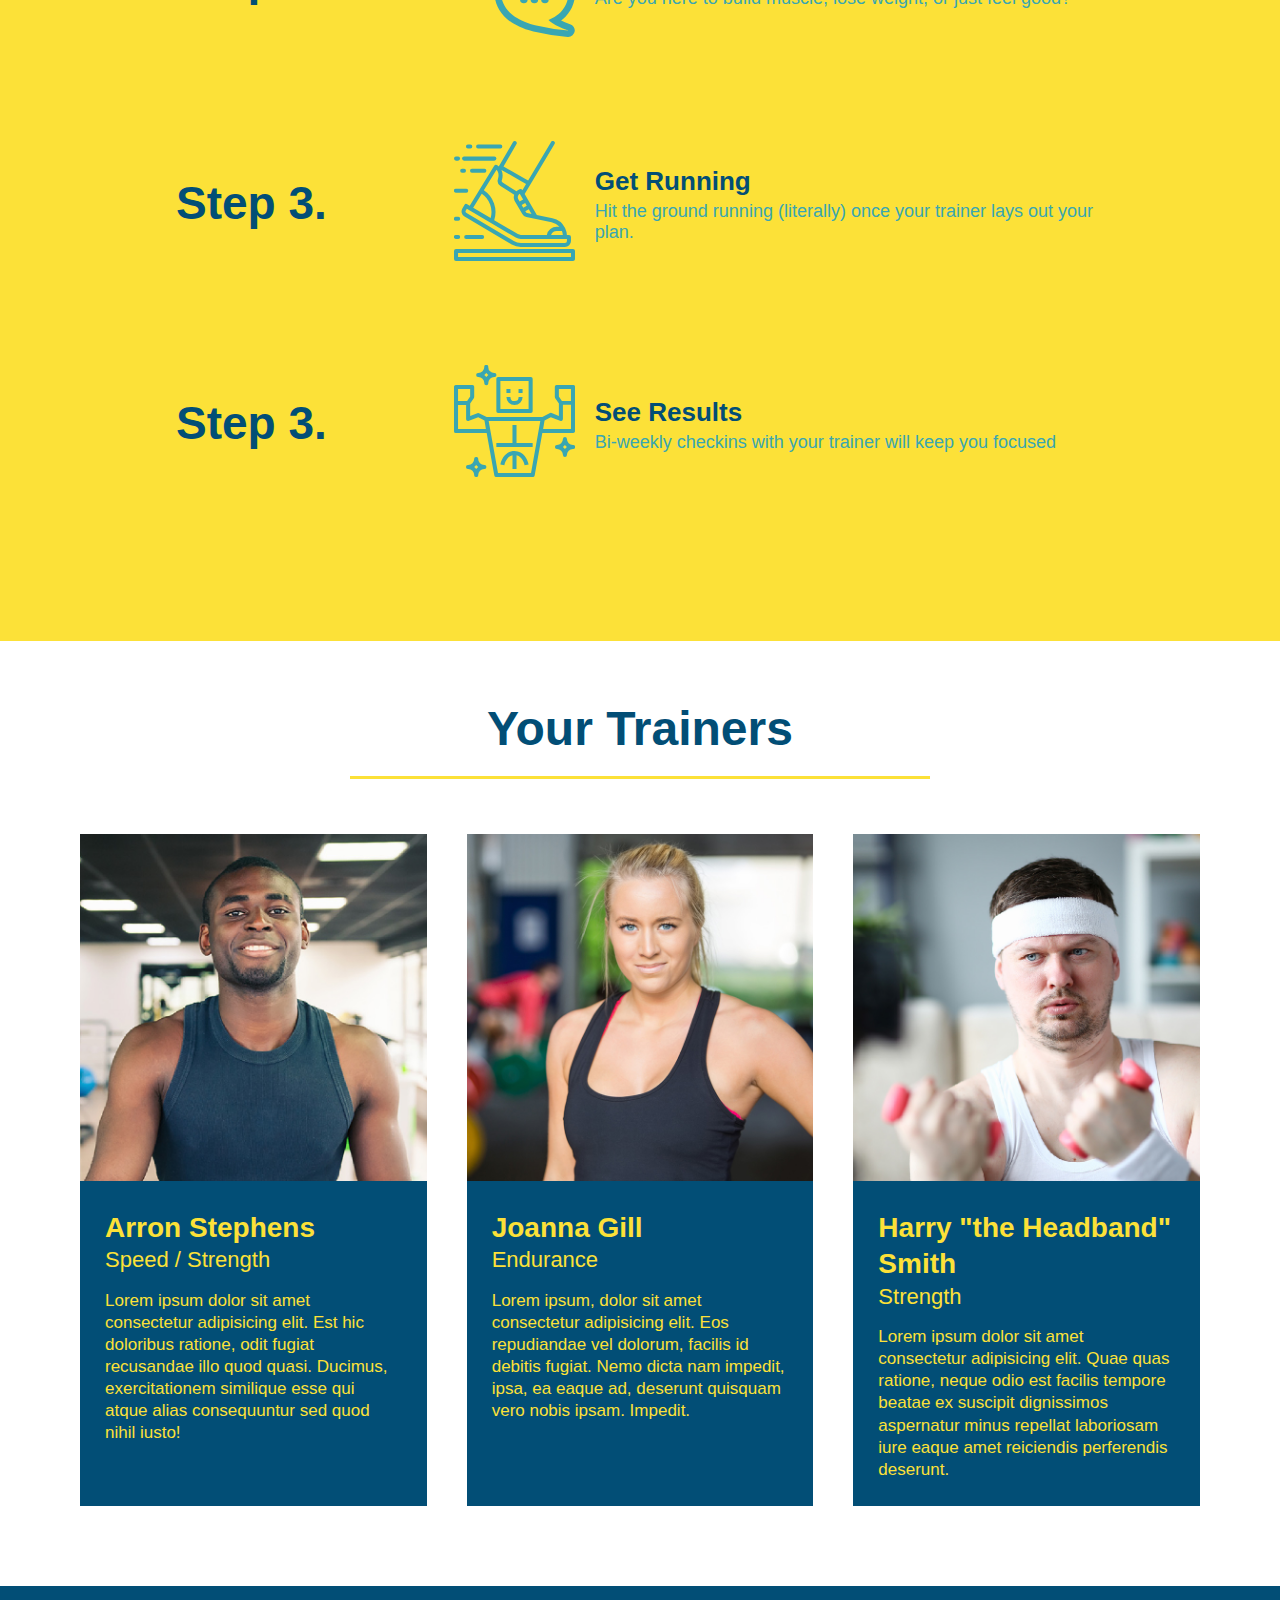
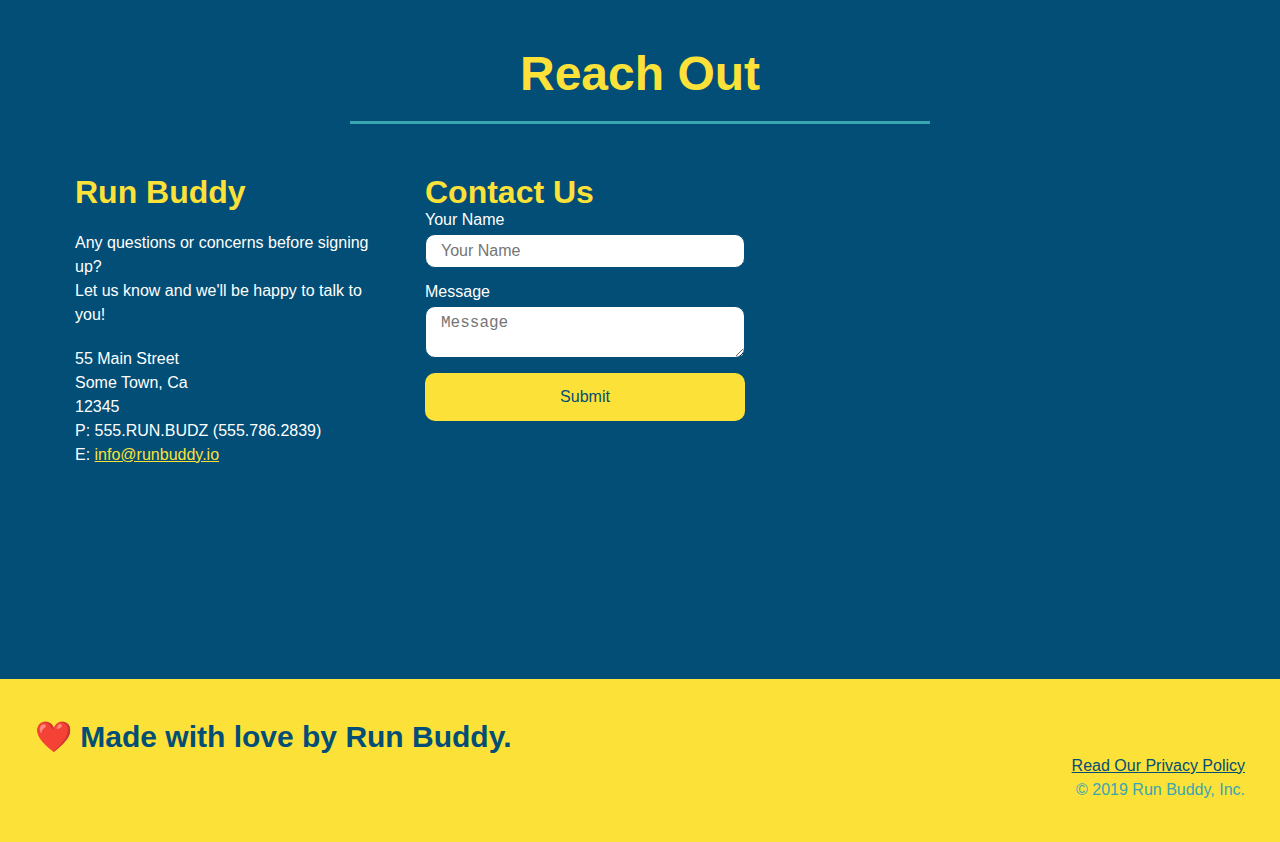
==== commit 91be2865: "final css touches" ====
--- a/index.html
+++ b/index.html
@@ -54,16 +54,20 @@
                     <input type="tel" placeholder="Phone Number" name="phone" id="phone" class="form-input"/>
                     <p>
                         Have you worked out with a trainer before?
-                        <input type="radio" name="trainer-confirm" id="trainer-yes"/>
-                        <label for="trainer-yes">Yes</label>
-                        <input type="radio" name="trainer-confirm" id="trainer-no"/>
-                        <label for="trainer-no">No</label>
-                    </p>
-                    <p>
-                        <label for="checkbox">
-                            I acknowledge that I am at least 18 years of age:
-                            </label>
-                        <input type="checkbox" name="age-confirm" id="checkbox"/>
+                            <span class="radio-wrapper">
+                                <input type="radio" name="trainer-confirm" id="trainer-yes"/>
+                                <label for="trainer-yes">Yes</label>
+                            </span>
+                            <span class="radio-wrapper">
+                                <input type="radio" name="trainer-confirm" id="trainer-no"/>
+                                <label for="trainer-no">No</label>
+                            </span>
+                    </p>
+                    <p>
+                        <span class="checkbox-wrapper">
+                            <input type="checkbox" name="age-confirm" id="checkbox"/>
+                            <label for="checkbox">I acknowledge that I am at lease 18 years of age.</label>
+                        </span>
                     </p>
                     <button type="submit">
                         Get running!
--- a/style.css
+++ b/style.css
@@ -1,3 +1,9 @@
+:root {
+    --primary-color: #fce138;
+    --secondary-color: #024e76;
+    --tertiary-color: #39a6b2;
+  }
+
 * {
     margin: 0;
     padding: 0;
@@ -11,39 +17,40 @@
 
 body {
     font-family: Arial, Helvetica, sans-serif;
-    color: #39a6b2
+    color: var(--tertiary-color);
 }
 
 header {
     padding: 20px 35px;
-    background-color: #39a6b2;
+    background-color: var(--tertiary-color);
+    display: flex;
     justify-content: space-between;
     flex-wrap: wrap;
+    position: sticky;
     position: -webkit-sticky;
-    position: sticky;
     top: 0;
     background-image: url("../run-buddy/assets/hero-bg.jpg");
     background-size: cover;
-    background-position: center;
     background-attachment: fixed;
     background-position: 80%;
+    z-index: 9999;
 }
 
 header {
     font-weight: bold;
     font-size: 36px;
-    color: #fce138;
+    color: var(--primary-color);
     margin: 0;
     
 }
 
 header a {
-    color: #fce138;
+    color: var(--primary-color);
 }   
 
 header a {
     text-decoration: none;
-    color: #fce128;
+    color: var(--primary-color);
 }
 
 header nav {
@@ -72,8 +79,8 @@
 }
 
 header nav ul li a:hover {
-    background: #fce138;
-    color: #024e76;
+    background: var(--primary-color);
+    color: var(--secondary-color);
     border-radius: 15px;
     text-shadow: none;
 }
@@ -81,14 +88,13 @@
 header h1 {
     font-weight: bold;
     font-size: 36px;
-    color: #fce138;
+    color: var(--primary-color);
     margin: 0;
-    display: flex; 
     text-shadow: 0 0 10px rgba(0, 0, 0, 0.5);
 }
 
 footer {
-    background: #fce138;
+    background: var(--primary-color);
     width: 100%; 
     padding: 40px 35px;
 }
@@ -97,7 +103,7 @@
     display: flex;
     justify-content: space-between;
     flex-wrap: wrap;    
-    color: #024e76;
+    color: var(--secondary-color);
     font-size: 30px;
     margin: 0;
 }
@@ -108,7 +114,7 @@
 }
 
 footer a{
-    color: #024e76;
+    color: var(--secondary-color);
 }
 
 section {
@@ -120,19 +126,20 @@
 .hero {
     background-image: url("../run-buddy/assets/hero-bg.jpg"); 
     background-size: cover;
-    background-position: center;
     display: flex;
     justify-content: center;
     flex-wrap: wrap;
     align-items: flex-start;
-}
-/* hero style end*/ 
+    background-attachment: fixed;
+    background-position: 80%;
+}
+
 
 .hero-form {
-    border: solid 3px #024e76;
+    border: solid 3px var(--secondary-color);
     background-color: rgba(252, 225, 56, 0.8);
     padding: 20px;
-    color: #024e76;
+    color: var(--secondary-color);
     width: 40%;
     margin: 3.5%;
     box-shadow: 0 0 10px rgba(0, 0, 0, 0.5);
@@ -150,11 +157,11 @@
 }
 
 .form-input {
-    border: 1px solid #024e76;
+    border: 1px solid var(--secondary-color);
     display: block;
     padding: 7px 15px;
     font-size: 16px;
-    color: #024e76;
+    color: var(--secondary-color);
     width: 100%;
     margin-bottom: 15px;
     border-radius: 10px;
@@ -176,8 +183,8 @@
 }
 
 .hero-form button {
-    color: #fce138;
-    background-color: #024e76;
+    color: var(--primary-color);
+    background-color: var(--secondary-color);
     border: none;
     padding: 10px 20px;
     font-size: 16px;
@@ -185,7 +192,7 @@
 }
 
 .hero-form button:hover {
-    background-color: #39a6b2;
+    background-color: var(--tertiary-color);
 }
 
 .hero-cta {
@@ -201,12 +208,13 @@
 .hero-cta h2 {
     font-style: italic;
     font-size: 55px;
-    color: #fce138;
+    color: var(--primary-color);
+    text-shadow: 0 0 10px rgba(0, 0, 0, 0.5);
 }
 
 .intro p {
     line-height: 1.7;
-    color: #39a6b2;
+    color: var(--tertiary-color);
     width: 80%;
     font-size: 20px;
     margin: 0 auto;
@@ -214,12 +222,12 @@
 }
 
 .steps {
-    background: #fce138;
+    background: var(--primary-color);
 }
 
 .section-title {
     font-size: 48px;
-    color: #024e76;
+    color: var(--secondary-color);
     border-bottom: 3px solid;
     padding-bottom: 20px;
     text-align: center;
@@ -228,42 +236,43 @@
 }
 
 .primary-border {
-    border-color: #fce138;
+    border-color: var(--primary-color);
 }
 
 .secondary-border {
-    border-color: #39a6b2;
+    border-color: var(--tertiary-color);
 }
 
 .step h3 {
-    color: #024e76;
+    color: var(--secondary-color);
     font-size: 46px;
     flex: 1 30%;
 }
 
 .step-text p {
-    color: #39a6b2;
+    color: var(--tertiary-color);
     font-size: 18px;
 }
 
 .step-text h4 {
     font-size: 26px;
     line-height: 1.5;
-    color: #024e76;
+    color: var(--secondary-color);
 }
 
 .step {
     margin: 50px auto;
     padding-bottom: 50px;
     width: 80%;
+    border-bottom: 1px solid var(--tertiary-color);
     display: flex;
     flex-wrap: wrap;
     align-items: center;
     justify-content: space-between;
 }
 
-.step:not(:last-child) {
-    border-bottom: 1px solid #39a6b2;
+.step:last-child {
+    border-bottom: none;
 }
 
 .step-info {
@@ -288,8 +297,8 @@
 
 .trainer {
     margin: 20px;
-    background: #024e76;
-    color: #fce138;
+    background: var(--secondary-color);
+    color: var(--primary-color);
     flex: 1;
 }
 
@@ -335,11 +344,11 @@
 
 /* reach out section */
 .contact {
-    background-color: #024e76;
+    background-color: var(--secondary-color);
 }
 
 .contact h2 {
-    color: #fce138;
+    color: var(--primary-color);
 }
 
 .contact-info iframe {
@@ -358,7 +367,7 @@
 }
 
 .contact-info h3 {
-    color: #fce138;
+    color: var(--primary-color);
     font-size: 32px;
 }
 
@@ -371,7 +380,7 @@
 }
 
 .contact-info a {
-    color:#fce138;
+    color:var(--primary-color);
 }
 
 .flex-row {
@@ -379,11 +388,11 @@
 }
 
 .contact-form input, .contact-form textarea {
-    border: 1px solid #024e76;
+    border: 1px solid var(--secondary-color);
     display: block;
     padding: 7px 15px;
     font-size: 16px;
-    color: #024e76;
+    color: var(--secondary-color);
     width: 100%;
     margin-bottom: 15px;
     margin-top: 5px;
@@ -393,8 +402,8 @@
 .contact-form button {
     width: 100%;
     border: none;
-    background: #fce138;
-     color: #024e76;
+    background: var(--primary-color);
+     color: var(--secondary-color);
      text-align: center;
      padding: 15px 0;
      font-size: 16px;
@@ -402,8 +411,8 @@
 }
 
 .contact-form button:hover {
-    color: #fce138;
-    background: #39a6b2;
+    color: var(--primary-color);
+    background: var(--tertiary-color);
 }
 
 @media screen and (max-width: 980px) {
@@ -493,3 +502,62 @@
     }
 }
 
+.checkbox-wrapper input, .radio-wrapper input {
+    opacity: 0;
+}
+
+.checkbox-wrapper label, .radio-wrapper label {
+    position: relative;
+    left: 10px;
+    margin: 10px;
+    line-height: 1.6;
+}
+
+.checkbox-wrapper label::before, .radio-wrapper label::before {
+    content: "";
+    height: 20px;
+    width: 20px;
+    background: rgba(255, 255, 255, 0.75);
+    border: 1px solid var(--secondary-color);
+    position: absolute;
+    top: -4px;
+    left: -30px;
+}
+
+.radio-wrapper label::before {
+    border-radius: 50%;
+}
+
+.radio-wrapper label::after {
+    content: "";
+    width: 20px;
+    height: 20px;
+    border-radius: 50%;
+    background: var(--secondary-color);
+    position: absolute;
+    left: -29px;
+    top: -3px;
+    background-image: radial-gradient(circle, var(--tertiary-color), var(--secondary-color));
+}
+
+.checkbox-wrapper label::after {
+    content: "";
+    height: 6px;
+    width: 14px;
+    border-left: 2px solid var(--secondary-color);
+    border-bottom: 2px solid var(--secondary-color);
+    position: absolute;
+    left: -26px;
+    top: 1px;
+    transform: rotate(-58deg);
+}
+
+.checkbox-wrapper input + label::after,
+.radio-wrapper input + label::after {
+    content: none
+}
+
+.checkbox-wrapper input:checked + label::after, 
+.radio-wrapper input:checked + label::after {
+  content: "";
+}